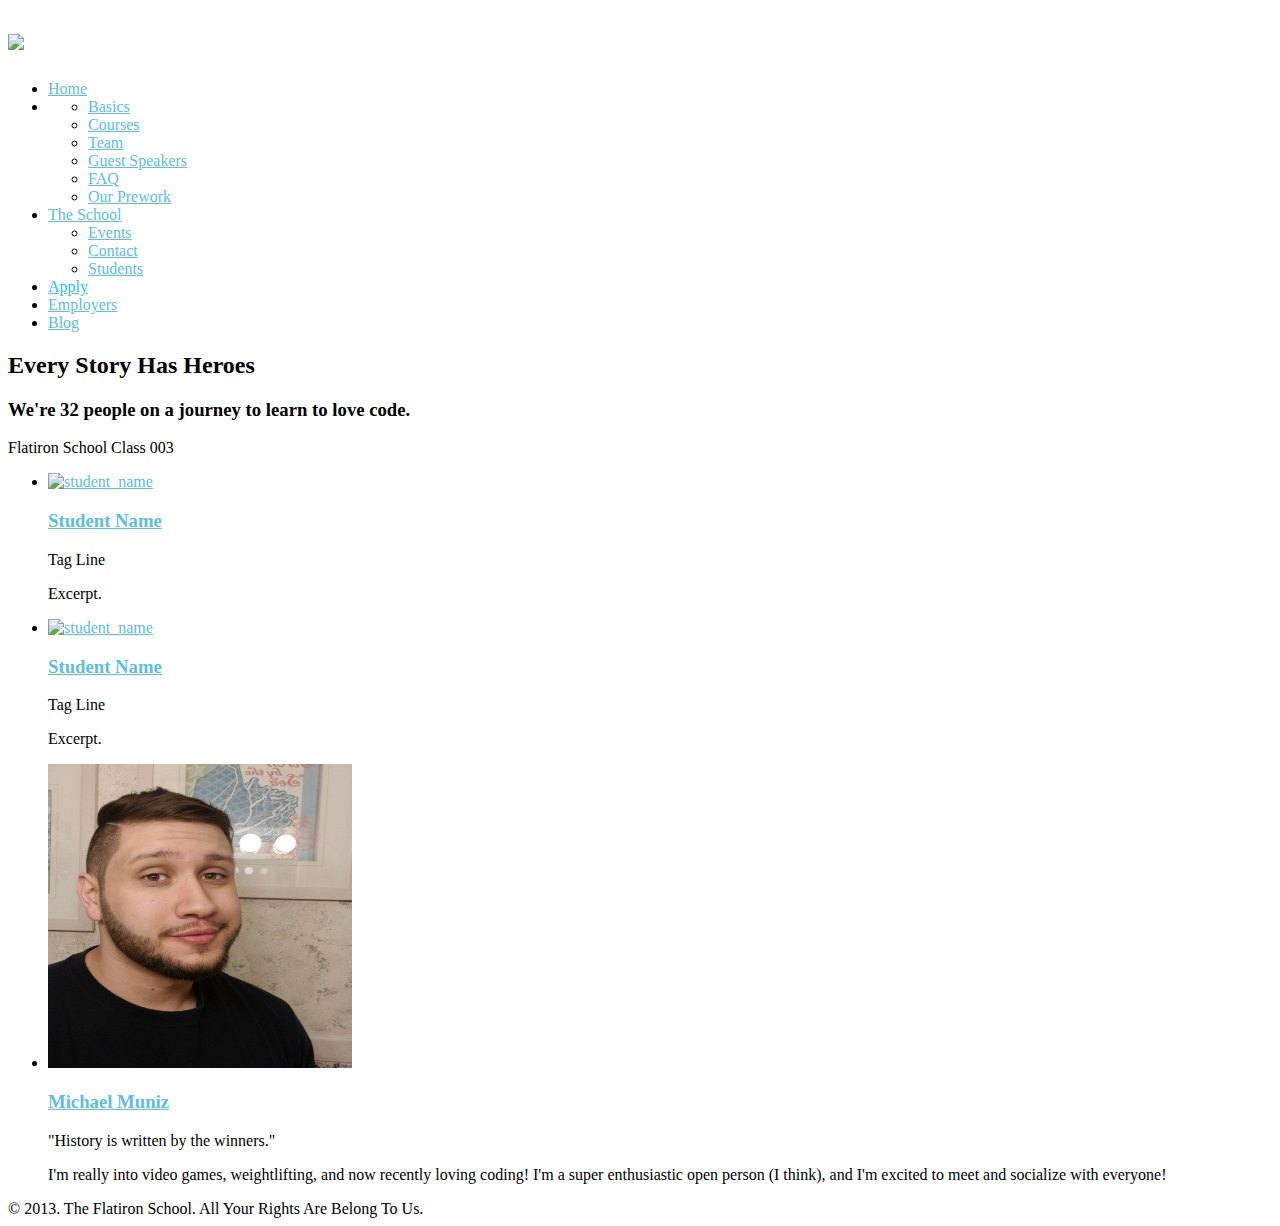
==== index.html @ 3c4d164d "Merge 165c766682ce4108436931cceaefefa27b940a61 into 3c86e79e1567628197c9a10f3d500b9fb7818a06" ====
<!DOCTYPE html>
<html lang="en-US">
<head>
  <meta http-equiv="Content-Type" content="text/html; charset=utf-8" >
  <meta charset="UTF-8" />
  <meta name="viewport" content ="width=device-width, minimum-scale=1.0, initial-scale=1.0">
  <title>The Flatiron School</title>
  <link rel='stylesheet' href="css/style.css" type='text/css' media='all' />
  <!-- <link rel='stylesheet' href="css/style-dark.css" type='text/css' media='all' /> -->
  <link rel='stylesheet' href="css/media-queries.css" type='text/css' media='all' />
  <link rel='stylesheet' href="css/flexslider.css" type='text/css' media='screen' />
  <link rel='stylesheet' href="css/font-awesome.css" type='text/css' media='screen' />
  <link rel='stylesheet' id='google_merriweather-css'  href='http://fonts.googleapis.com/css?family=Merriweather:400,700&ver=3.5' type='text/css' media='all' />
  <link rel="apple-touch-icon" href="img/apple-touch-icon.png" />
  <style type="text/css">a{color:#60BDDB}</style>
</head>

<body class="home page students">
  <!-- Begin Main Wrapper -->
  <div class="main-wrapper">
    <!-- Begin Header -->
    <div class="header-wrapper">
      <div class="header">
        <div class="header-left">
          <h1 class="logo-text">
            <a href="/" title="The Flatiron School">
              <img src="img/the-flatiron-school-logo-sm-black.png" class="logo">
            </a>
          </h1>
        </div>
        <div class="header-right">
          <div class="menu-header-container">
            <ul id="nav" class="nav">
              <li class="menu-item">
                <a href="http://flatironschool.com">Home</a>
              </li>
              <li>
                <ul class="sub-menu">
                  <li><a href="http://flatironschool.com/school#about">Basics</a></li>
                  <li><a href="http://flatironschool.com/courses">Courses</a></li>
                  <li><a href="http://flatironschool.com/team">Team</a></li>
                  <li><a href="http://flatironschool.com/guestspeakers">Guest Speakers</a></li>
                  <li><a href="http://flatironschool.com/faq">FAQ</a></li>
                  <li><a href="http://prework.flatironschool.com">Our Prework</a></li>
                </ul>
              </li>
              <li>
                <a href="#">The School</a>

                <ul class="sub-menu">
                  <li><a href="http://flatironschool.com/events">Events</a></li>
                  <li><a href="http://flatironschool.com/contact">Contact</a></li>
                  <li><a href="http://students.flatironschool.com/">Students</a></li>
                </ul>

              </li>
              <li><a href="http://go.flatironschool.com/apply"><font color="#26c4ff">Apply</font></a>
              </li>
              <li>
                <a href="http://flatironschool.com/employers">Employers</a>
              </li>
              <li>
                <a href="http://blog.flatironschool.com/">Blog</a>
              </li>
            </ul>
          </div>
          <div class="clear"></div>
        </div>
        <div class="clear"></div>
      </div>
    </div>
    <!-- End Header -->

    <!-- Begin Content -->
    <div class="container">

      <!-- Begin Title Content -->
      <div class="page-title">
        <h2>Every Story Has Heroes</h2>
        <h3>We're 32 people on a journey to learn to love code.</h3>
      </div>
      <!-- End Title Content -->

      <!-- Begin Student Index -->
      <div id="random-full-width-content" class="this-div-is-just-a-helpful-container">
        <div class="section section-services student-index">
          <div class="section-title">
            <span>Flatiron School Class 003</span>
          </div>
        </div>


        <div class="section section-blog">
          <div class="home-blog clearfix">
            <ul>

              <!-- Begin Student 1 -->
              <li class="home-blog-post">
                <div class="blog-thumb">
                  <a href="students/student_name.html">
                    <img width="304" height="304" class="prof-image" src="img/students/student_name_index_profile.jpg" class="attachment-blog-thumb wp-post-image" alt="student_name">
                  </a>
                </div>

                <div class="blog-title">
                  <div class="big-comment">
                    <h3>
                      <a href="students/student_name.html">Student Name</a>
                    </h3>
                  </div>
                  <p class="home-blog-post-meta">Tag Line</p>
                </div>
                <div class="clear"></div>

                <div class="excerpt">
                  <p>Excerpt.</p>
                </div>
                <div class="clear"></div>
              </li>
              <!-- End Student 1 -->

              <!-- Begin Student 2 -->
              <li class="home-blog-post">
                <div class="blog-thumb">
                  <a href="students/student_name.html">
                    <img width="304" height="304" class="prof-image" src="img/students/student_name_index_profile.jpg" class="attachment-blog-thumb wp-post-image" alt="student_name">
                  </a>
                </div>

                <div class="blog-title">
                  <div class="big-comment">
                    <h3>
                      <a href="students/student_name.html">Student Name</a>
                    </h3>
                  </div>
                  <p class="home-blog-post-meta">Tag Line</p>
                </div>
                <div class="clear"></div>

                <div class="excerpt">
                  <p>Excerpt.</p>
                </div>
                <div class="clear"></div>
              </li>
              <!-- End Student 2 -->

              <!-- Begin Student 3 -->
              <li class="home-blog-post">
                <div class="blog-thumb">
                  <a href="students/michael_muniz.html">
                    <img width="304" height="304" class="prof-image" src="img/students/michael_muniz_profile.jpg" class="attachment-blog-thumb wp-post-image" alt="student_name">
                  </a>
                </div>

                <div class="blog-title">
                  <div class="big-comment">
                    <h3>
                      <a href="students/michael_muniz.html">Michael Muniz</a>
                    </h3>
                  </div>
                  <p class="home-blog-post-meta">"History is written by the winners."</p>
                </div>
                <div class="clear"></div>

                <div class="excerpt">
                  <p>I'm really into video games, weightlifting, and now recently loving coding! I'm a super enthusiastic open person (I think), and I'm excited to meet and socialize with everyone!</p>
                </div>
                <div class="clear"></div>
              </li>
              <!-- End Student 3 -->

              <!-- Duplicate li code block above to place more students here -->

            </ul>
          </div>
        </div>
      </div>
      <!-- End Student Index -->

    </div>
    <div class="clear"></div>
    <!-- End Content -->
  </div>
  <!-- End Main Wrapper -->



  <!-- Begin Footer -->
  <div class="footer">
    <div class="footer-text">
      <div class="footer-text-right">
        <div class="copyright">&copy; 2013. The Flatiron School.  All Your Rights Are Belong To Us.</div>
      </div>
      <div class="clear"></div>
    </div>
  </div>
  <!-- End Footer -->

  <script type="text/javascript">

    var _gaq = _gaq || [];
    _gaq.push(['_setAccount', 'UA-33578770-1']);
    _gaq.push(['_setDomainName', 'flatironschool.com']);
    _gaq.push(['_trackPageview']);

    (function() {
      var ga = document.createElement('script'); ga.type = 'text/javascript'; ga.async = true;
      ga.src = ('https:' == document.location.protocol ? 'https://ssl' : 'http://www') + '.google-analytics.com/ga.js';
      var s = document.getElementsByTagName('script')[0]; s.parentNode.insertBefore(ga, s);
    })();

  </script>

</body>
</html>
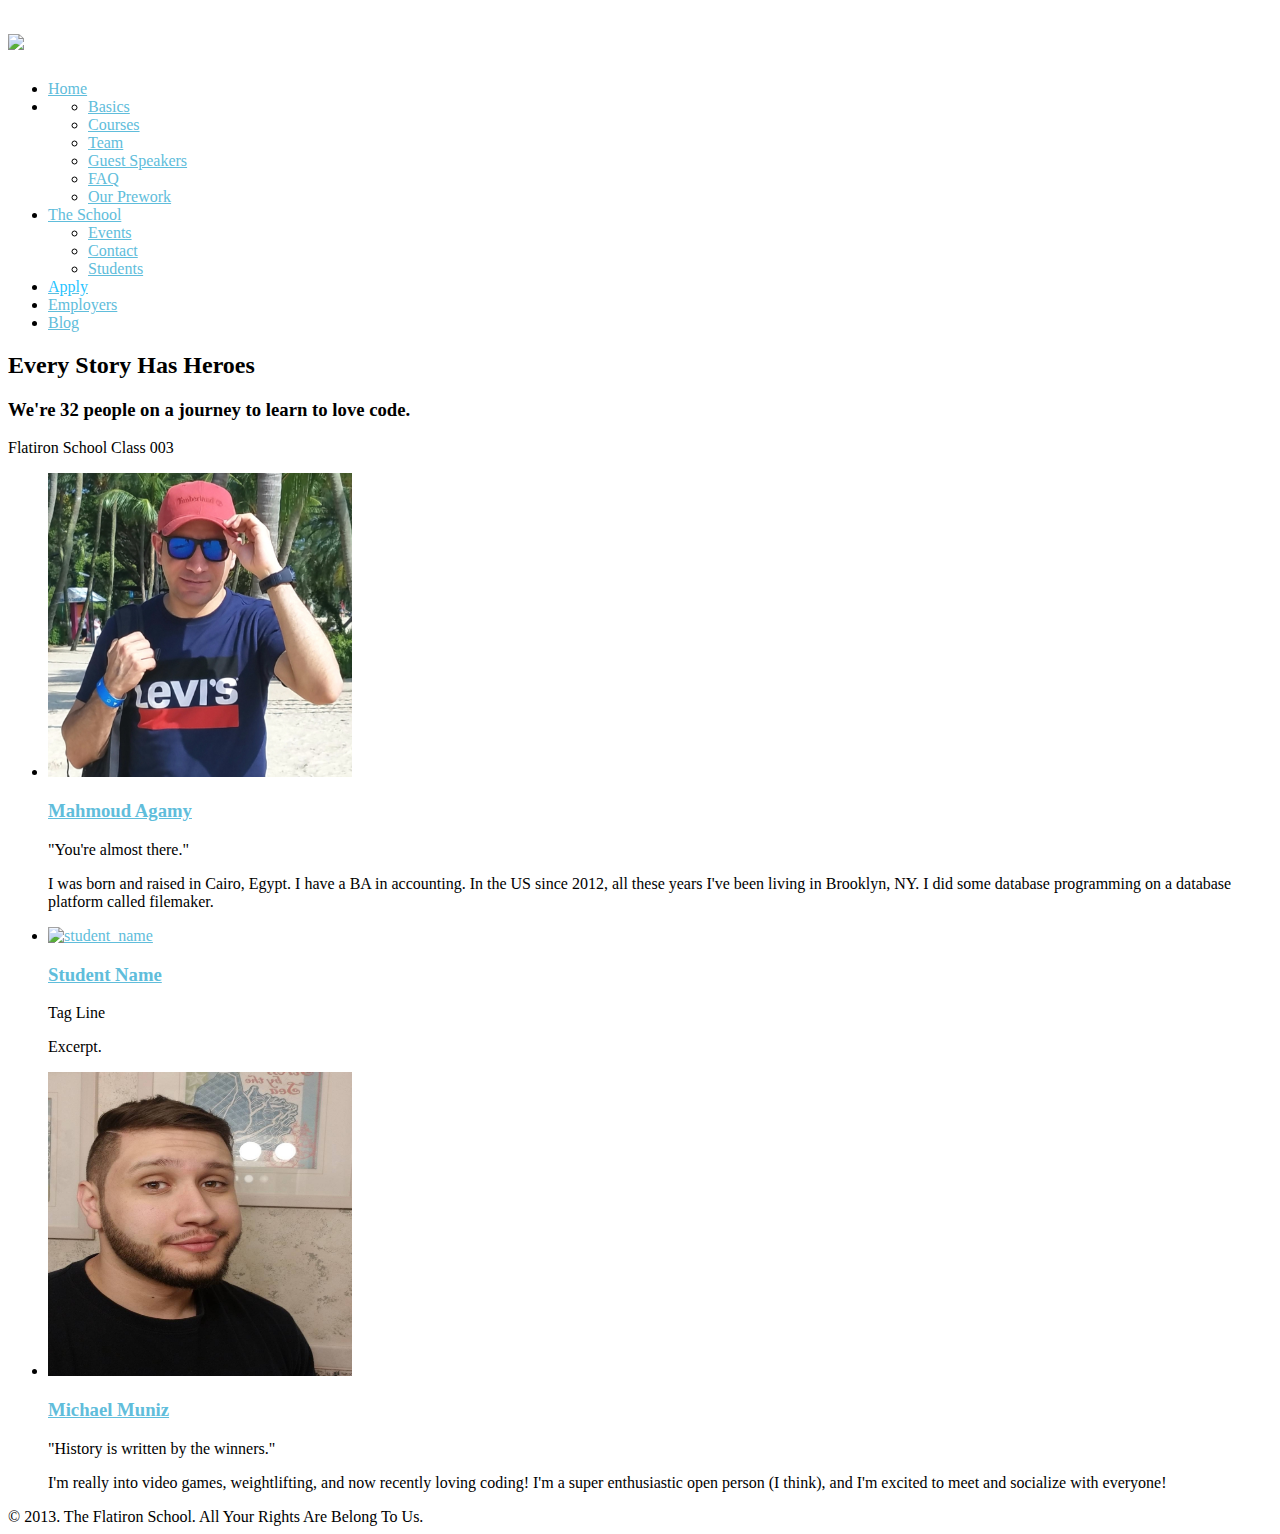
==== commit 3791730b: "Merge branch 'michael-muniz' of github.com:MichaelM3/deploy-on-day-1-nyc-web-111918 into all-3-stude" ====
--- a/index.html
+++ b/index.html
@@ -98,6 +98,32 @@
               <li class="home-blog-post">
                 <div class="blog-thumb">
                   <a href="students/student_name.html">
+                    <img width="304" height="304" class="prof-image" src="img/students/mahmoud.PNG" class="attachment-blog-thumb wp-post-image" alt="student_name">
+                  </a>
+                </div>
+
+                <div class="blog-title">
+                  <div class="big-comment">
+                    <h3>
+                      <a href="students/student_name.html">Mahmoud Agamy</a>
+                    </h3>
+                  </div>
+                  <p class="home-blog-post-meta">"You're almost there."</p>
+                </div>
+                <div class="clear"></div>
+
+                <div class="excerpt">
+                  <p>I was born and raised in Cairo, Egypt. I have a BA in accounting. In the US since 2012, all these years I've been living in Brooklyn, NY.
+I did some database programming on a database platform called filemaker.</p>
+                </div>
+                <div class="clear"></div>
+              </li>
+              <!-- End Student 1 -->
+
+              <!-- Begin Student 2 -->
+              <li class="home-blog-post">
+                <div class="blog-thumb">
+                  <a href="students/student_name.html">
                     <img width="304" height="304" class="prof-image" src="img/students/student_name_index_profile.jpg" class="attachment-blog-thumb wp-post-image" alt="student_name">
                   </a>
                 </div>
@@ -117,31 +143,6 @@
                 </div>
                 <div class="clear"></div>
               </li>
-              <!-- End Student 1 -->
-
-              <!-- Begin Student 2 -->
-              <li class="home-blog-post">
-                <div class="blog-thumb">
-                  <a href="students/student_name.html">
-                    <img width="304" height="304" class="prof-image" src="img/students/student_name_index_profile.jpg" class="attachment-blog-thumb wp-post-image" alt="student_name">
-                  </a>
-                </div>
-
-                <div class="blog-title">
-                  <div class="big-comment">
-                    <h3>
-                      <a href="students/student_name.html">Student Name</a>
-                    </h3>
-                  </div>
-                  <p class="home-blog-post-meta">Tag Line</p>
-                </div>
-                <div class="clear"></div>
-
-                <div class="excerpt">
-                  <p>Excerpt.</p>
-                </div>
-                <div class="clear"></div>
-              </li>
               <!-- End Student 2 -->
 
               <!-- Begin Student 3 -->
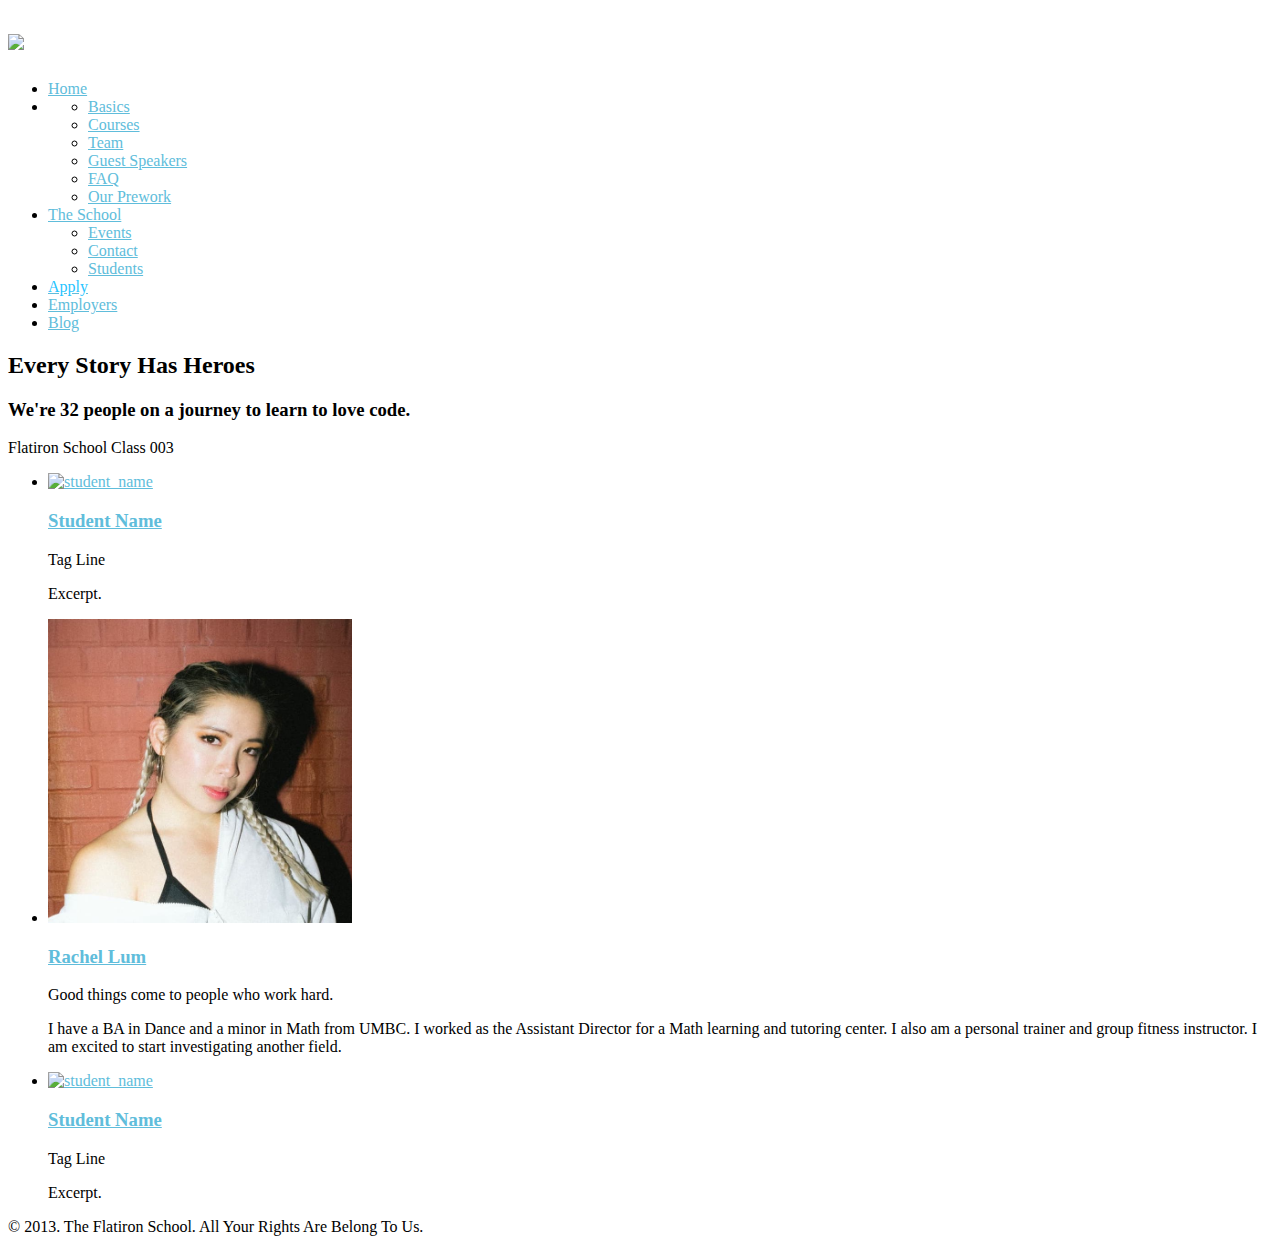
==== commit b648e535: "Merge 9835628497f88b1dd8033957b1de10fa7d708014 into 3c86e79e1567628197c9a10f3d500b9fb7818a06" ====
--- a/index.html
+++ b/index.html
@@ -98,32 +98,6 @@
               <li class="home-blog-post">
                 <div class="blog-thumb">
                   <a href="students/student_name.html">
-                    <img width="304" height="304" class="prof-image" src="img/students/mahmoud.PNG" class="attachment-blog-thumb wp-post-image" alt="student_name">
-                  </a>
-                </div>
-
-                <div class="blog-title">
-                  <div class="big-comment">
-                    <h3>
-                      <a href="students/student_name.html">Mahmoud Agamy</a>
-                    </h3>
-                  </div>
-                  <p class="home-blog-post-meta">"You're almost there."</p>
-                </div>
-                <div class="clear"></div>
-
-                <div class="excerpt">
-                  <p>I was born and raised in Cairo, Egypt. I have a BA in accounting. In the US since 2012, all these years I've been living in Brooklyn, NY.
-I did some database programming on a database platform called filemaker.</p>
-                </div>
-                <div class="clear"></div>
-              </li>
-              <!-- End Student 1 -->
-
-              <!-- Begin Student 2 -->
-              <li class="home-blog-post">
-                <div class="blog-thumb">
-                  <a href="students/student_name.html">
                     <img width="304" height="304" class="prof-image" src="img/students/student_name_index_profile.jpg" class="attachment-blog-thumb wp-post-image" alt="student_name">
                   </a>
                 </div>
@@ -143,28 +117,53 @@
                 </div>
                 <div class="clear"></div>
               </li>
+              <!-- End Student 1 -->
+
+              <!-- Begin Student 2 -->
+              <li class="home-blog-post">
+                <div class="blog-thumb">
+                  <a href="students/rachel_lum.html">
+                    <img width="304" height="304" class="prof-image" src="img/students/rachel_lum_idx.jpg" class="attachment-blog-thumb wp-post-image" alt="student_name">
+                  </a>
+                </div>
+
+                <div class="blog-title">
+                  <div class="big-comment">
+                    <h3>
+                      <a href="students/rachel_lum.html">Rachel Lum</a>
+                    </h3>
+                  </div>
+                  <p class="home-blog-post-meta">Good things come to people who work hard.</p>
+                </div>
+                <div class="clear"></div>
+
+                <div class="excerpt">
+                  <p>I have a BA in Dance and a minor in Math from UMBC. I worked as the Assistant Director for a Math learning and tutoring center. I also am a personal trainer and group fitness instructor. I am excited to start investigating another field.</p>
+                </div>
+                <div class="clear"></div>
+              </li>
               <!-- End Student 2 -->
 
               <!-- Begin Student 3 -->
               <li class="home-blog-post">
                 <div class="blog-thumb">
-                  <a href="students/michael_muniz.html">
-                    <img width="304" height="304" class="prof-image" src="img/students/michael_muniz_profile.jpg" class="attachment-blog-thumb wp-post-image" alt="student_name">
+                  <a href="students/student_name.html">
+                    <img width="304" height="304" class="prof-image" src="img/students/student_name_index_profile.jpg" class="attachment-blog-thumb wp-post-image" alt="student_name">
                   </a>
                 </div>
 
                 <div class="blog-title">
                   <div class="big-comment">
                     <h3>
-                      <a href="students/michael_muniz.html">Michael Muniz</a>
+                      <a href="students/student_name.html">Student Name</a>
                     </h3>
                   </div>
-                  <p class="home-blog-post-meta">"History is written by the winners."</p>
+                  <p class="home-blog-post-meta">Tag Line</p>
                 </div>
                 <div class="clear"></div>
 
                 <div class="excerpt">
-                  <p>I'm really into video games, weightlifting, and now recently loving coding! I'm a super enthusiastic open person (I think), and I'm excited to meet and socialize with everyone!</p>
+                  <p>Excerpt.</p>
                 </div>
                 <div class="clear"></div>
               </li>
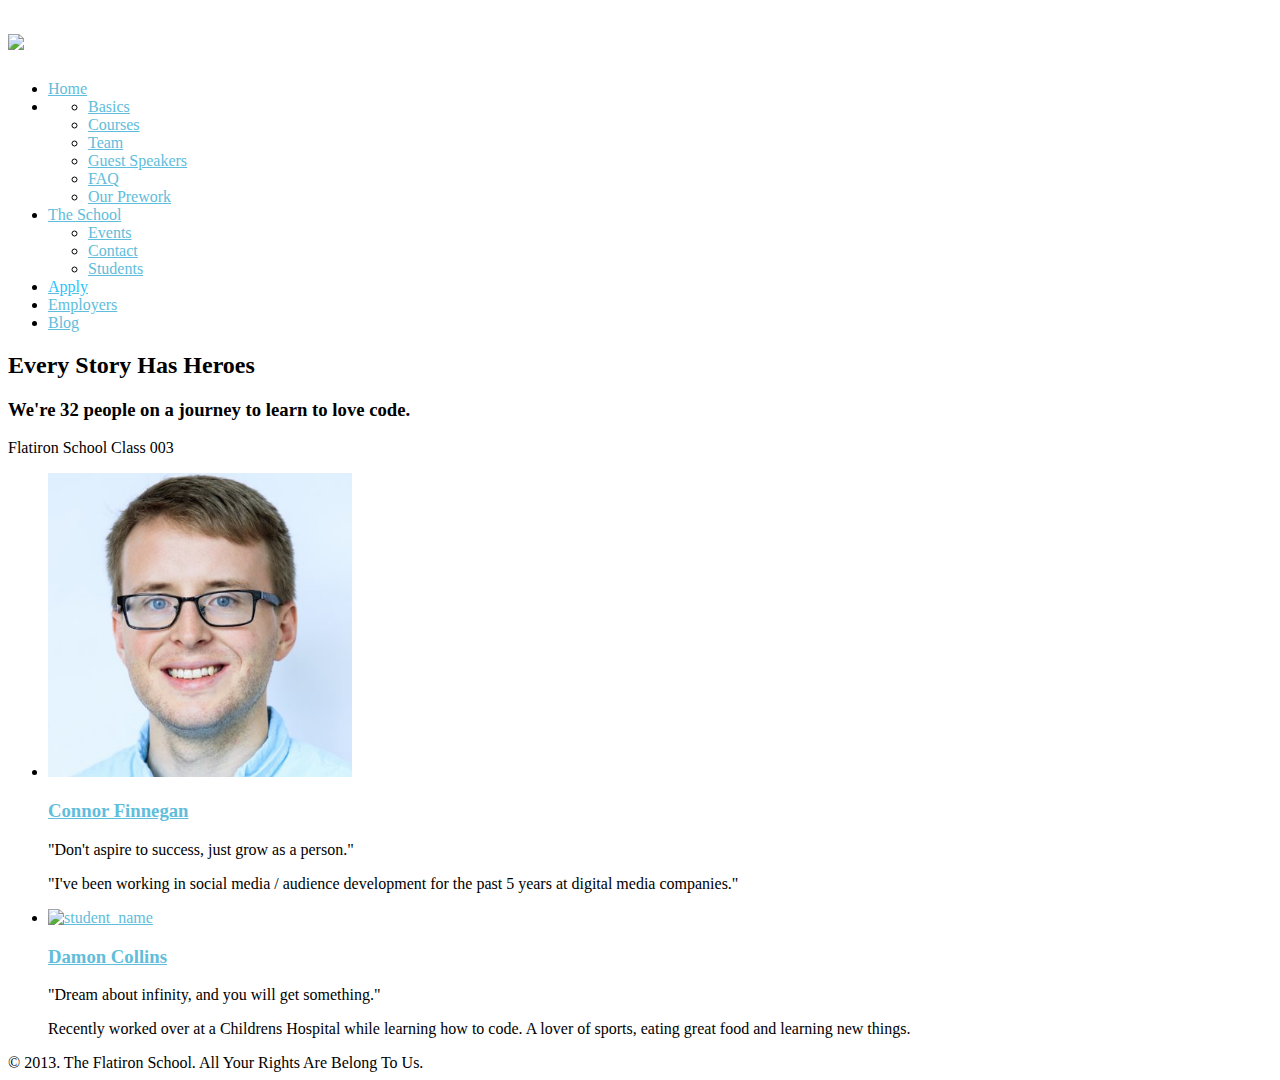
==== commit 87dc0431: "Merge branch 'connor-finnegan' into damon-collins" ====
--- a/index.html
+++ b/index.html
@@ -97,23 +97,23 @@
               <!-- Begin Student 1 -->
               <li class="home-blog-post">
                 <div class="blog-thumb">
-                  <a href="students/student_name.html">
-                    <img width="304" height="304" class="prof-image" src="img/students/student_name_index_profile.jpg" class="attachment-blog-thumb wp-post-image" alt="student_name">
+                  <a href="students/connor_finnegan.html">
+                    <img width="304" height="304" class="prof-image" src="img/students/connor_finnegan.jpg" class="attachment-blog-thumb wp-post-image" alt="connor_finnegan">
                   </a>
                 </div>
 
                 <div class="blog-title">
                   <div class="big-comment">
                     <h3>
-                      <a href="students/student_name.html">Student Name</a>
+                      <a href="students/connor_finnegan.html">Connor Finnegan</a>
                     </h3>
                   </div>
-                  <p class="home-blog-post-meta">Tag Line</p>
+                  <p class="home-blog-post-meta">"Don't aspire to success, just grow as a person."</p>
                 </div>
                 <div class="clear"></div>
 
                 <div class="excerpt">
-                  <p>Excerpt.</p>
+                  <p>"I've been working in social media / audience development for the past 5 years at digital media companies."</p>
                 </div>
                 <div class="clear"></div>
               </li>
@@ -122,52 +122,28 @@
               <!-- Begin Student 2 -->
               <li class="home-blog-post">
                 <div class="blog-thumb">
-                  <a href="students/rachel_lum.html">
-                    <img width="304" height="304" class="prof-image" src="img/students/rachel_lum_idx.jpg" class="attachment-blog-thumb wp-post-image" alt="student_name">
+                  <a href="students/damon_collins.html">
+                    <img width="304" height="304" class="prof-image" src="img/students/damon_collins_profile.jpg" class="attachment-blog-thumb wp-post-image" alt="student_name">
                   </a>
                 </div>
 
                 <div class="blog-title">
                   <div class="big-comment">
                     <h3>
-                      <a href="students/rachel_lum.html">Rachel Lum</a>
+                      <a href="students/damon_collins.html">Damon Collins</a>
                     </h3>
                   </div>
-                  <p class="home-blog-post-meta">Good things come to people who work hard.</p>
+                  <p class="home-blog-post-meta">"Dream about infinity, and you will get something."</p>
                 </div>
                 <div class="clear"></div>
 
                 <div class="excerpt">
-                  <p>I have a BA in Dance and a minor in Math from UMBC. I worked as the Assistant Director for a Math learning and tutoring center. I also am a personal trainer and group fitness instructor. I am excited to start investigating another field.</p>
+                  <p>Recently worked over at a Childrens Hospital while learning how to code. A lover of sports, eating great food and learning new things.</p>
                 </div>
                 <div class="clear"></div>
               </li>
               <!-- End Student 2 -->
 
-              <!-- Begin Student 3 -->
-              <li class="home-blog-post">
-                <div class="blog-thumb">
-                  <a href="students/student_name.html">
-                    <img width="304" height="304" class="prof-image" src="img/students/student_name_index_profile.jpg" class="attachment-blog-thumb wp-post-image" alt="student_name">
-                  </a>
-                </div>
-
-                <div class="blog-title">
-                  <div class="big-comment">
-                    <h3>
-                      <a href="students/student_name.html">Student Name</a>
-                    </h3>
-                  </div>
-                  <p class="home-blog-post-meta">Tag Line</p>
-                </div>
-                <div class="clear"></div>
-
-                <div class="excerpt">
-                  <p>Excerpt.</p>
-                </div>
-                <div class="clear"></div>
-              </li>
-              <!-- End Student 3 -->
 
               <!-- Duplicate li code block above to place more students here -->
 
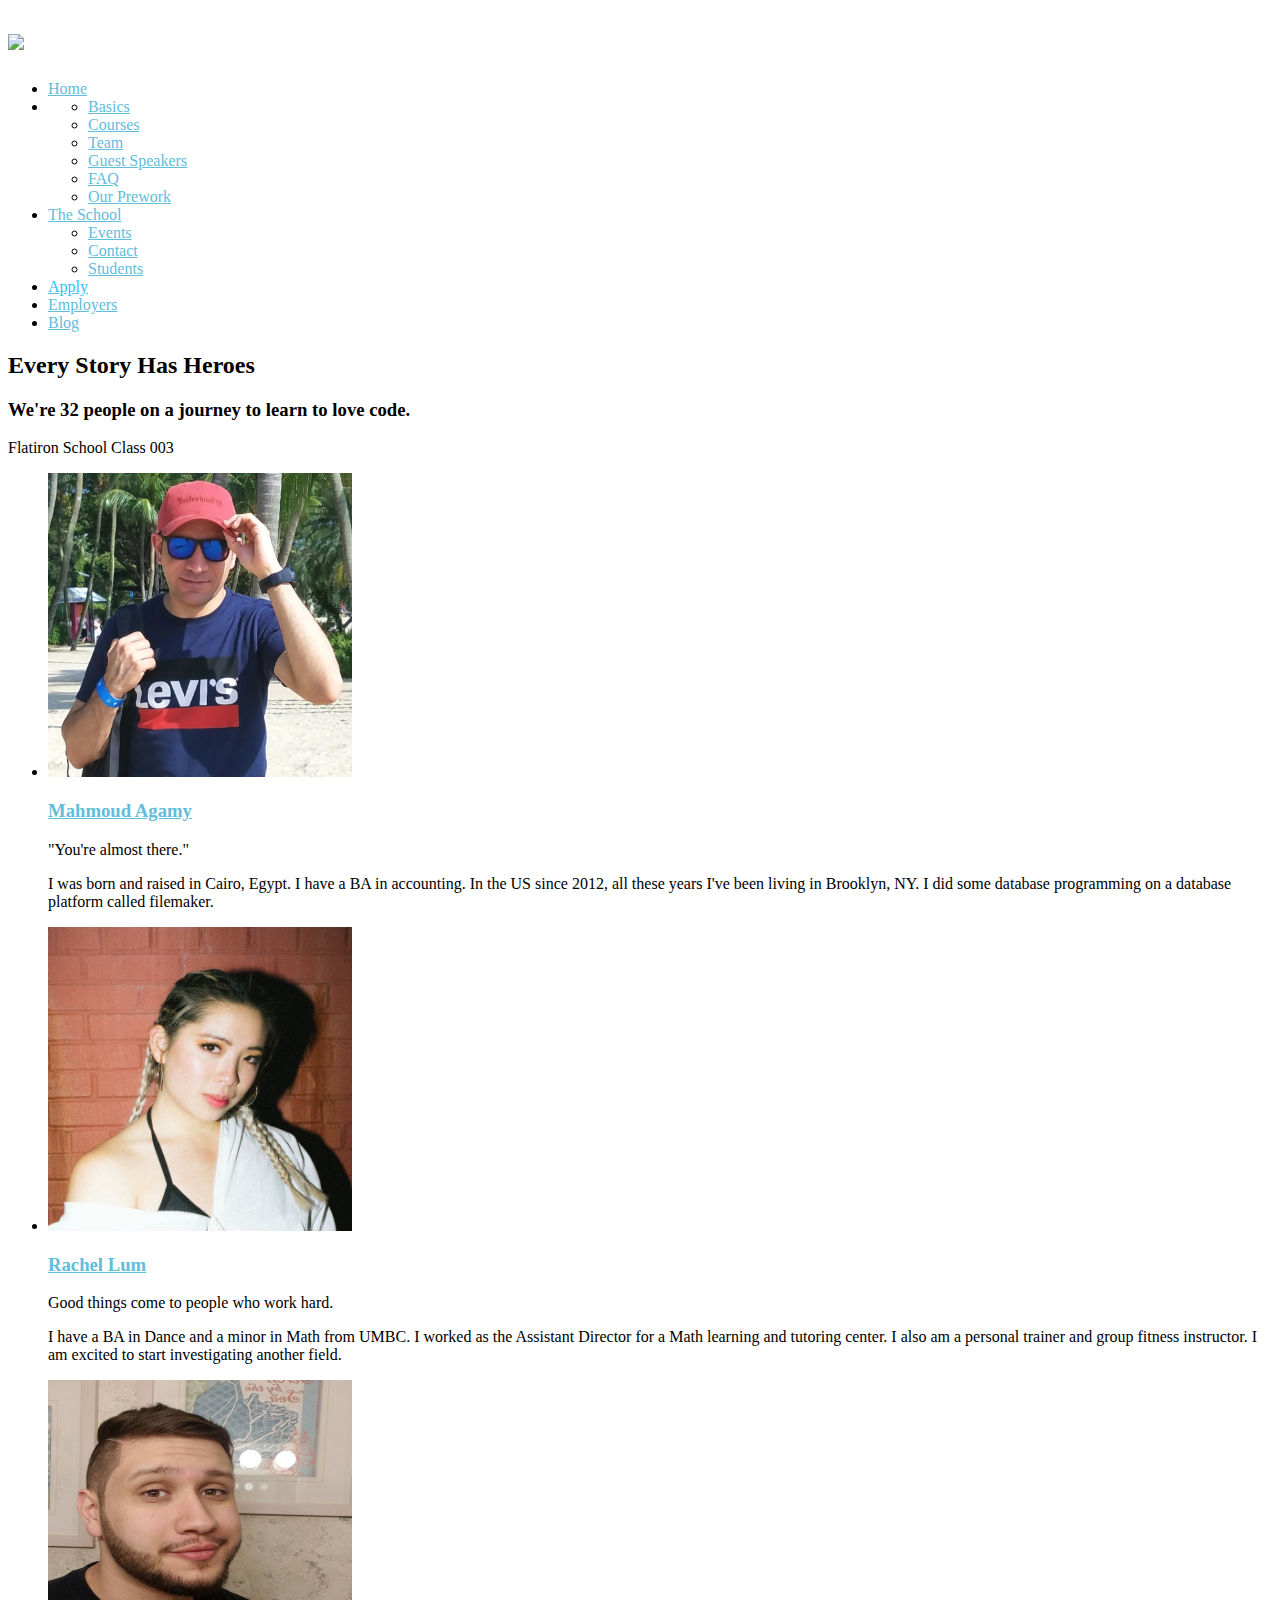
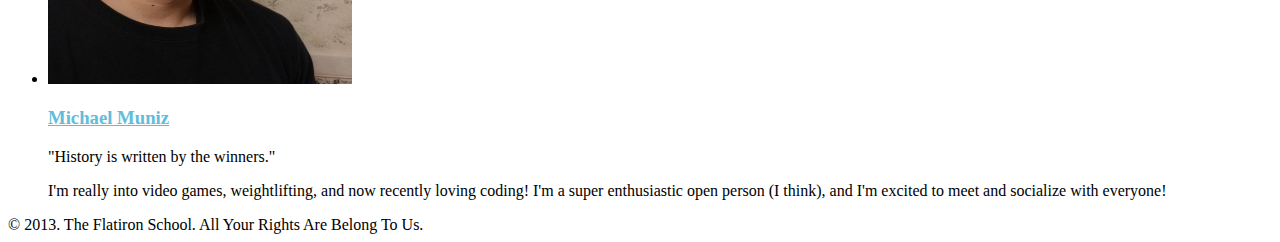
==== commit 594a79cd: "Merge branch 'master' into all-3-students" ====
--- a/index.html
+++ b/index.html
@@ -97,23 +97,24 @@
               <!-- Begin Student 1 -->
               <li class="home-blog-post">
                 <div class="blog-thumb">
-                  <a href="students/connor_finnegan.html">
-                    <img width="304" height="304" class="prof-image" src="img/students/connor_finnegan.jpg" class="attachment-blog-thumb wp-post-image" alt="connor_finnegan">
+                  <a href="students/student_name.html">
+                    <img width="304" height="304" class="prof-image" src="img/students/mahmoud.PNG" class="attachment-blog-thumb wp-post-image" alt="student_name">
                   </a>
                 </div>
 
                 <div class="blog-title">
                   <div class="big-comment">
                     <h3>
-                      <a href="students/connor_finnegan.html">Connor Finnegan</a>
+                      <a href="students/student_name.html">Mahmoud Agamy</a>
                     </h3>
                   </div>
-                  <p class="home-blog-post-meta">"Don't aspire to success, just grow as a person."</p>
+                  <p class="home-blog-post-meta">"You're almost there."</p>
                 </div>
                 <div class="clear"></div>
 
                 <div class="excerpt">
-                  <p>"I've been working in social media / audience development for the past 5 years at digital media companies."</p>
+                  <p>I was born and raised in Cairo, Egypt. I have a BA in accounting. In the US since 2012, all these years I've been living in Brooklyn, NY.
+I did some database programming on a database platform called filemaker.</p>
                 </div>
                 <div class="clear"></div>
               </li>
@@ -122,28 +123,52 @@
               <!-- Begin Student 2 -->
               <li class="home-blog-post">
                 <div class="blog-thumb">
-                  <a href="students/damon_collins.html">
-                    <img width="304" height="304" class="prof-image" src="img/students/damon_collins_profile.jpg" class="attachment-blog-thumb wp-post-image" alt="student_name">
+                  <a href="students/rachel_lum.html">
+                    <img width="304" height="304" class="prof-image" src="img/students/rachel_lum_idx.jpg" class="attachment-blog-thumb wp-post-image" alt="student_name">
                   </a>
                 </div>
 
                 <div class="blog-title">
                   <div class="big-comment">
                     <h3>
-                      <a href="students/damon_collins.html">Damon Collins</a>
+                      <a href="students/rachel_lum.html">Rachel Lum</a>
                     </h3>
                   </div>
-                  <p class="home-blog-post-meta">"Dream about infinity, and you will get something."</p>
+                  <p class="home-blog-post-meta">Good things come to people who work hard.</p>
                 </div>
                 <div class="clear"></div>
 
                 <div class="excerpt">
-                  <p>Recently worked over at a Childrens Hospital while learning how to code. A lover of sports, eating great food and learning new things.</p>
+                  <p>I have a BA in Dance and a minor in Math from UMBC. I worked as the Assistant Director for a Math learning and tutoring center. I also am a personal trainer and group fitness instructor. I am excited to start investigating another field.</p>
                 </div>
                 <div class="clear"></div>
               </li>
               <!-- End Student 2 -->
 
+              <!-- Begin Student 3 -->
+              <li class="home-blog-post">
+                <div class="blog-thumb">
+                  <a href="students/michael_muniz.html">
+                    <img width="304" height="304" class="prof-image" src="img/students/michael_muniz_profile.jpg" class="attachment-blog-thumb wp-post-image" alt="student_name">
+                  </a>
+                </div>
+
+                <div class="blog-title">
+                  <div class="big-comment">
+                    <h3>
+                      <a href="students/michael_muniz.html">Michael Muniz</a>
+                    </h3>
+                  </div>
+                  <p class="home-blog-post-meta">"History is written by the winners."</p>
+                </div>
+                <div class="clear"></div>
+
+                <div class="excerpt">
+                  <p>I'm really into video games, weightlifting, and now recently loving coding! I'm a super enthusiastic open person (I think), and I'm excited to meet and socialize with everyone!</p>
+                </div>
+                <div class="clear"></div>
+              </li>
+              <!-- End Student 3 -->
 
               <!-- Duplicate li code block above to place more students here -->
 
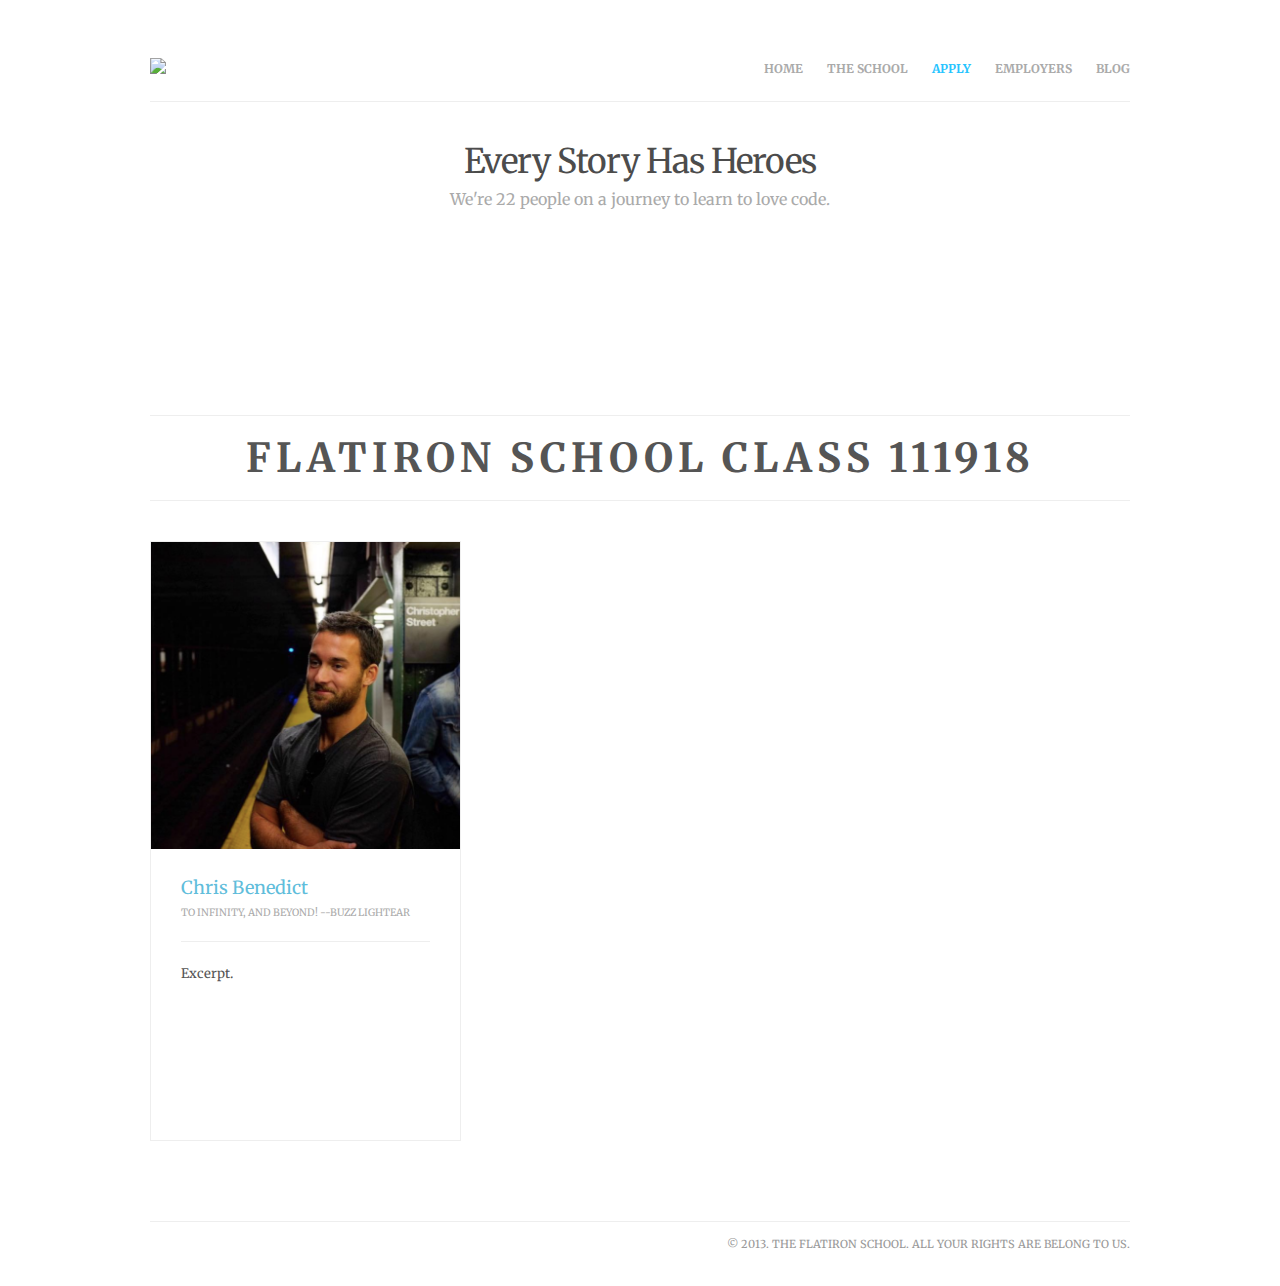
==== commit 009cc983: "Merge ebcc84716b1b0a091c6a6716b4c652ff724a1661 into 3c86e79e1567628197c9a10f3d500b9fb7818a06" ====
--- a/index.html
+++ b/index.html
@@ -50,7 +50,7 @@
                 <ul class="sub-menu">
                   <li><a href="http://flatironschool.com/events">Events</a></li>
                   <li><a href="http://flatironschool.com/contact">Contact</a></li>
-                  <li><a href="http://students.flatironschool.com/">Students</a></li>
+                  <li><a href="/students/chris_benedict.html">Students</a></li>
                 </ul>
 
               </li>
@@ -77,7 +77,7 @@
       <!-- Begin Title Content -->
       <div class="page-title">
         <h2>Every Story Has Heroes</h2>
-        <h3>We're 32 people on a journey to learn to love code.</h3>
+        <h3>We're 22 people on a journey to learn to love code.</h3>
       </div>
       <!-- End Title Content -->
 
@@ -85,7 +85,7 @@
       <div id="random-full-width-content" class="this-div-is-just-a-helpful-container">
         <div class="section section-services student-index">
           <div class="section-title">
-            <span>Flatiron School Class 003</span>
+            <span>Flatiron School Class 111918</span>
           </div>
         </div>
 
@@ -97,81 +97,28 @@
               <!-- Begin Student 1 -->
               <li class="home-blog-post">
                 <div class="blog-thumb">
-                  <a href="students/student_name.html">
-                    <img width="304" height="304" class="prof-image" src="img/students/mahmoud.PNG" class="attachment-blog-thumb wp-post-image" alt="student_name">
+                  <a href="students/chris-benedict.html">
+                    <img width="304" height="304" class="prof-image" src="img/students/chris_benedict.png" class="attachment-blog-thumb wp-post-image" alt="student_name">
                   </a>
                 </div>
 
                 <div class="blog-title">
                   <div class="big-comment">
                     <h3>
-                      <a href="students/student_name.html">Mahmoud Agamy</a>
+                      <a href="students/chris-benedict.html">Chris Benedict</a>
                     </h3>
                   </div>
-                  <p class="home-blog-post-meta">"You're almost there."</p>
+                  <p class="home-blog-post-meta">To infinity, and beyond! --Buzz Lightear</p>
                 </div>
                 <div class="clear"></div>
 
                 <div class="excerpt">
-                  <p>I was born and raised in Cairo, Egypt. I have a BA in accounting. In the US since 2012, all these years I've been living in Brooklyn, NY.
-I did some database programming on a database platform called filemaker.</p>
+                  <p>Excerpt.</p>
                 </div>
                 <div class="clear"></div>
               </li>
               <!-- End Student 1 -->
-
-              <!-- Begin Student 2 -->
-              <li class="home-blog-post">
-                <div class="blog-thumb">
-                  <a href="students/rachel_lum.html">
-                    <img width="304" height="304" class="prof-image" src="img/students/rachel_lum_idx.jpg" class="attachment-blog-thumb wp-post-image" alt="student_name">
-                  </a>
-                </div>
-
-                <div class="blog-title">
-                  <div class="big-comment">
-                    <h3>
-                      <a href="students/rachel_lum.html">Rachel Lum</a>
-                    </h3>
-                  </div>
-                  <p class="home-blog-post-meta">Good things come to people who work hard.</p>
-                </div>
-                <div class="clear"></div>
-
-                <div class="excerpt">
-                  <p>I have a BA in Dance and a minor in Math from UMBC. I worked as the Assistant Director for a Math learning and tutoring center. I also am a personal trainer and group fitness instructor. I am excited to start investigating another field.</p>
-                </div>
-                <div class="clear"></div>
-              </li>
-              <!-- End Student 2 -->
-
-              <!-- Begin Student 3 -->
-              <li class="home-blog-post">
-                <div class="blog-thumb">
-                  <a href="students/michael_muniz.html">
-                    <img width="304" height="304" class="prof-image" src="img/students/michael_muniz_profile.jpg" class="attachment-blog-thumb wp-post-image" alt="student_name">
-                  </a>
-                </div>
-
-                <div class="blog-title">
-                  <div class="big-comment">
-                    <h3>
-                      <a href="students/michael_muniz.html">Michael Muniz</a>
-                    </h3>
-                  </div>
-                  <p class="home-blog-post-meta">"History is written by the winners."</p>
-                </div>
-                <div class="clear"></div>
-
-                <div class="excerpt">
-                  <p>I'm really into video games, weightlifting, and now recently loving coding! I'm a super enthusiastic open person (I think), and I'm excited to meet and socialize with everyone!</p>
-                </div>
-                <div class="clear"></div>
-              </li>
-              <!-- End Student 3 -->
-
               <!-- Duplicate li code block above to place more students here -->
-
             </ul>
           </div>
         </div>
@@ -183,8 +130,6 @@
     <!-- End Content -->
   </div>
   <!-- End Main Wrapper -->
-
-
 
   <!-- Begin Footer -->
   <div class="footer">
--- a/css/style.css
+++ b/css/style.css
@@ -0,0 +1,3097 @@
+body, div, dl, dt, dd, ul, ol, li, h1, h2, h3, h4, h5, h6, pre, form, fieldset, input, textarea, p, blockquote, th, td {
+    margin: 0;
+    padding: 0;
+}
+
+table {
+    border-collapse: collapse;
+    border-spacing: 0;
+}
+
+fieldset, img { border: 0 }
+
+ol, ul { list-style: none }
+
+caption, th { text-align: left }
+
+h1, h2, h3, h4, h5, h6 {
+    font-size: 100%;
+    font-family: 'Merriweather', Georgia, serif;
+    font-weight: normal;
+    color: #4c4c4c;
+}
+
+html { height: 100% }
+
+body {
+    font: 14px/24px "Merriweather", Georgia, serif;
+    margin: 0 auto;
+    padding: 0;
+    background: #fff;
+    overflow-x: hidden;
+    height: 100%;
+    color: #555;
+}
+
+* {
+    -webkit-box-sizing: border-box;
+    -moz-box-sizing: border-box;
+    box-sizing: border-box;
+}
+
+a { text-decoration: none }
+
+a:hover { color: #555 }
+
+hr {
+    margin: 20px 0 30px;
+    border: 0;
+    border-bottom: 1px dotted #ddd;
+    height: 1px;
+}
+
+h1 {
+    font-size: 30px;
+    line-height: 36px;
+    margin-bottom: 15px;
+}
+
+h2 {
+    font-size: 24px;
+    line-height: 36px;
+    margin-bottom: 15px;
+}
+
+h3, h4, h5, h6 {
+    line-height: 28px;
+    margin-bottom: 12px;
+}
+
+h3 { font-size: 18px }
+
+h4 { font-size: 16px }
+
+h5 { font-size: 14px }
+
+h6 {
+    font-size: 13px;
+    color: #bfbfbf;
+    text-transform: uppercase;
+}
+
+p { margin-bottom: 15px }
+
+.clear {
+    clear: both;
+    font-size: 0px;
+    line-height: 0px;
+    display: block;
+}
+
+.clearfix:after {
+    content: "";
+    display: block;
+    clear: both;
+    visibility: hidden;
+    font-size: 0;
+    height: 0;
+}
+
+.clearfix {
+    *display: inline-block;
+    height: 1%;
+}
+
+.last { margin-right: 0 !important }
+
+blockquote p {
+    position: relative;
+    font-family: 'Merriweather', Georgia, serif;
+    color: #aaa;
+    font-size: 16px;
+    font-weight: 400;
+    line-height: 28px;
+    padding: 15px 0 15px 30px;
+    margin: 25px 0;
+}
+
+blockquote p:before {
+    position: absolute;
+    left: 0;
+    top: 14px;
+    content: "\f0e5";
+    font-family: "FontAwesome";
+    display: block;
+    color: #bbb;
+}
+
+::selection {
+    background: #fff666;
+    color: #222;
+}
+
+::-moz-selection {
+    background: #fff666;
+    color: #222;
+}
+
+img {
+    max-width: 100%;
+    height: auto;
+}
+
+/* ===[ Layout Styles ]===================================================== */
+
+.main-wrapper {
+    width: 100%;
+    margin: 0 auto;
+}
+
+
+.header-wrapper {
+    width: 100%;
+    margin: 0 0 0 0;
+    position: fixed;
+    z-index: 99999;
+    background: #fff;
+}
+
+.header-hidden-wrap {
+    z-index: 999;
+    position: relative;
+}
+
+.header-hidden {
+    margin: 0 auto;
+    max-width: 980px;
+    padding: 10px 10px 0px 10px;
+    position: relative;
+    display: none;
+    background: #f3f3f3;
+}
+
+.header-hidden-toggle-wrap {
+    max-width: 980px;
+    position: relative;
+    margin: 0 auto;
+}
+
+.show-hidden {
+    margin-top: 0;
+    -webkit-transition: .1s ease-in;
+    -moz-transition: .1s ease-in;
+    -o-transition: .1s ease-in;
+    transition: .1s ease-in;
+}
+
+.hidden-toggle {
+    position: absolute;
+    right: 0px;
+    bottom: -35px;
+    display: block;
+    width: 21px;
+    height: 21px;
+    text-align: right;
+    color: #ccc;
+    -webkit-transition: .2s ease-in;
+    -moz-transition: .2s ease-in;
+    -o-transition: .2s ease-in;
+    transition: .2s ease-in;
+}
+
+.show-hidden .hidden-toggle {
+
+}
+
+.header-hidden-left {
+    width: 60%;
+    float: left;
+    font-size: 12px;
+    line-height: 20px;
+    color: #999;
+    padding-top: 3px;
+}
+
+.header-hidden-right {
+    float: right;
+    width: 40%;
+}
+
+.lights {
+    float: right;
+    color: #aaa;
+}
+
+.icons {
+    float: right;
+}
+
+.icons a {
+    margin-bottom: 0 !important;
+}
+
+.header {
+    max-width: 980px;
+    margin: 0 auto;
+    padding-top: 40px;
+    border-bottom: solid 1px #eee;
+}
+
+.header-left {
+    width: 25%;
+    float: left;
+}
+
+.header-left img { padding: 0 0 0 0 }
+
+.header-left h1 {
+    margin: 5px 0 0 0;
+}
+
+.header-left h1 a {
+    color: #555;
+    text-decoration: none;
+    font-size: 34px;
+    font-weight: 600;
+    line-height: 28px;
+    letter-spacing: -2px;
+    -webkit-transition: .04s ease-in;
+    -moz-transition: .04s ease-in;
+    transition: .04s ease-in;
+}
+
+.header-left h1 a:hover {
+    color: #999;
+    -webkit-transition: .04s ease-in;
+    -moz-transition: .04s ease-in;
+    transition: .04s ease-in;
+}
+
+.logo {
+    margin-top: -30px !important;
+}
+
+.header-right {
+    width: 75%;
+    float: right;
+}
+
+/* ===[ Header Navigation Styles ]===================================================== */
+
+.select-menu, .select { display: none }
+
+.menu-main-container { position: relative }
+
+#nav { float: right }
+
+#nav, #nav ul {
+    margin: 13px 0 0 0;
+    padding: 0;
+    list-style-type: none;
+    list-style-position: outside;
+    position: relative;
+    line-height: 1.5em;
+    z-index: 1000;
+}
+
+#nav a {
+    display: block;
+    padding: 5px;
+    color: #aaa;
+    text-decoration: none;
+    text-align: left;
+    outline: none;
+    font-weight: normal;
+    font-family: 'Merriweather', Georgia, serif;
+}
+
+#nav > .current-menu-item > a, #nav > li a:hover { color: #4C4C4C }
+
+.plus { color: #aaa }
+
+#nav ul {
+    position: absolute;
+    display: none;
+}
+
+#nav li {
+    float: left;
+    position: relative;
+    list-style-type: none;
+    padding-bottom: 17px;
+}
+
+#nav li a {
+    font-size: 12px;
+    font-weight: bold;
+    text-transform: uppercase;
+    padding: 8px 15px;
+}
+
+#nav > li > a { padding: 5px 12px }
+
+#nav > li:last-child a {
+    margin-right: 0px;
+    padding-right: 0px;
+    border-right: none;
+}
+
+#nav > li:first-child a {
+
+}
+
+#nav li ul a {
+    width: 150px;
+    height: auto;
+    float: left;
+    font-size: 12px;
+    color: #999;
+}
+
+#nav .sub-menu {
+    box-shadow: rgba(0,0,0, 0.07) 0px 1px 2px;
+    -moz-box-shadow: rgba(0,0,0, 0.07) 0px 1px 2px;
+    -webkit-box-shadow: rgba(0,0,0, 0.07) 0px 1px 2px;
+}
+
+#nav .sub-menu li {
+    background: #fff;
+    border-left: solid 1px #eee;
+    border-right: solid 1px #eee;
+}
+
+#nav .sub-menu li:first-child { border-top: solid 1px #eee }
+
+#nav > li > ul { margin-top: 17px }
+
+#nav li ul li {
+    border-bottom: solid 1px #eee;
+    padding-bottom: 0px;
+}
+
+#nav li ul li:last-child { border-bottom: none }
+
+#nav li ul li a {
+    margin-right: 0px;
+    font-size: 10px;
+}
+
+#nav li ul li a:hover {
+    background: #f9f9f9;
+    color: #555;
+}
+
+#nav ul ul { top: auto }
+
+#nav ul ul li:first-child { border-top: solid 1px #eee }
+
+#nav li ul ul {
+    left: 150px;
+    margin: -1px 0 0 0;
+    padding-right: 5px;
+}
+
+#nav li ul ul li { border-top: none }
+
+#nav li:hover ul ul, #nav li:hover ul ul ul, #nav li:hover ul ul ul ul { display: none }
+
+#nav li:hover ul, #nav li li:hover ul, #nav li li li:hover ul, #nav li li li li:hover ul { display: block }
+
+/* ===[ Title Styles ]===================================================== */
+
+.home .page-title {
+    text-align: center;
+    border-bottom: none;
+}
+
+.error404 .page-title {
+    text-align: center;
+}
+
+.page-title {
+    border-bottom: solid 1px #eee;
+    padding: 30px 0;
+    margin-bottom: 40px;
+    position: relative;
+}
+
+.page-title-portfolio {
+    border-bottom: none;
+    margin-bottom: 0;
+    display: inline-block;
+    width: 100%;
+    position: relative;
+}
+
+.portfolio-titles {
+    float: left;
+    width: 75%;
+    display: inline-block;
+}
+
+.project-nav {
+    font-size: 11px;
+    text-transform: uppercase;
+    text-align: right;
+    position: absolute;
+    right: 0;
+    bottom: 30px;
+    width: 25%;
+    margin-top: 15px;
+}
+
+.project-nav a {
+    color: #aaa !important;
+    margin-left: 10px;
+}
+
+.project-nav a:hover { color: #555 !important }
+
+.next-project span {
+    padding-left: 10px;
+    border-left: solid 1px #eee;
+}
+
+.project-nav i {
+    padding: 0 2px;
+}
+
+.page-title a { color: #4c4c4c }
+
+.page-title h2 {
+    margin-bottom: 0px;
+    font-size: 34px;
+    letter-spacing: -1px;
+    line-height: 42px;
+}
+
+.page-title h3 {
+    color: #aaa;
+    font-size: 16px;
+    line-height: 24px;
+    margin: 5px 0 0 0;
+}
+
+.page-title h3 a { color: #aaa }
+
+.post-nav {
+    position: absolute;
+    bottom: 50px;
+    right: 0;
+    font-size: 11px;
+    text-transform: uppercase;
+}
+
+.post-nav a {
+    color: #aaa;
+    margin-left: 20px;
+    float: right;
+}
+
+.post-nav a:hover { color: #555 }
+
+/* ===[ Blog Styles ]===================================================== */
+
+.blog-post {
+    margin-bottom: 50px;
+    padding-bottom: 30px;
+    border-bottom: solid 1px #eee;
+}
+
+.blog-post:last-child {
+    margin-bottom: 0;
+    padding-bottom: 0;
+    border-bottom: none;
+}
+
+.blog-content { padding: 0 0 0 0 }
+
+.readmore {
+    text-align: center;
+    font-size: 10px;
+    letter-spacing: 2px;
+    text-transform: uppercase;
+    padding-top: 5px;
+    margin-top: 10px;
+}
+
+.more-link {
+    margin-top: 10px;
+    clear: both;
+    padding: 5px 5px 5px 0px;
+}
+
+.blog-meta {
+    float: left;
+    width: 15%;
+    margin: 5px 5% 20px 0;
+    text-align: right;
+    display: inline-block;
+}
+
+.blog-meta-date {
+    padding-bottom: 10px !important;
+    margin-bottom: 10px !important;
+    border-bottom: solid 1px #eee;
+    float: left;
+}
+
+.share-title { color: #555 !important }
+
+.single-attachment .share-title {
+    display: none;
+}
+
+.blog-meta ul {
+    margin-bottom: 15px !important;
+    padding-bottom: 15px !important;
+    border-bottom: solid 1px #eee;
+    display: inline-block;
+}
+
+.blog-meta ul:last-child {
+    border-bottom: none;
+    margin-bottom: 0 !important;
+    padding-bottom: 0 !important;
+}
+
+.blog-meta li {
+    list-style-type: none !important;
+    background: none !important;
+    padding: 0 0 0 0 !important;
+    margin: 0 0 6px 0 !important;
+    color: #999;
+    width: 100%;
+    line-height: 18px;
+    float: left;
+    font-size: 11px;
+}
+
+.blog-meta ul li:last-child {
+    border-bottom: none;
+    margin-bottom: 0 !important;
+    padding-bottom: 0 !important;
+}
+
+.blog-meta li a, .blog-meta li { color: #999 }
+
+.blog-meta li a:hover { color: #4c4c4c }
+
+.content .blog-text {
+    float: right;
+    width: 80%;
+}
+
+.title-meta h2 {
+    margin: 0 0 0 0;
+    padding-bottom: 10px;
+    line-height: 38px;
+    font-size: 28px;
+    letter-spacing: -1px;
+}
+
+.title-meta h2 a {
+    color: #555;
+    -webkit-transition: .07s ease-in;
+    -moz-transition: .07s ease-in;
+    transition: .07s ease-in;
+}
+
+.title-meta h2 a:hover {
+    color: #999;
+    -webkit-transition: .07s ease-in;
+    -moz-transition: .07s ease-in;
+    transition: .07s ease-in;
+}
+
+.blog-image {
+    width: 100%;
+    margin-bottom: 35px;
+    float: left;
+}
+
+.blog-image img {
+    -webkit-transition: .1s ease-in;
+    -moz-transition: .1s ease-in;
+    -o-transition: .1s ease-in;
+    transition: .1s ease-in;
+}
+
+.blog-image img:hover {
+    -webkit-transition: .1s ease-in;
+    -moz-transition: .1s ease-in;
+    -o-transition: .1s ease-in;
+    transition: .1s ease-in;
+    opacity: .9;
+}
+
+.blog-read-more {
+    font-size: 11px;
+    letter-spacing: 2px;
+    text-transform: uppercase;
+    padding-top: 15px;
+}
+
+/* ===[ Tagcloud Styles ]===================================================== */
+
+.tags {
+    width: 620px;
+    padding: 15px 0 15px 0;
+    clear: both;
+    margin-right: 35px;
+    background: #f9f9f9;
+}
+
+.tags-list {
+    width: 505px;
+    float: left;
+}
+
+.tags-list ul {
+    float: left;
+    padding: 0 0 0 5px;
+    width: 100%;
+    margin-bottom: 0;
+}
+
+.tags-list ul li {
+    display: block;
+    padding: 0 19px 0 0;
+    float: left;
+}
+
+.tags-list ul li p {
+    font-size: 11px;
+    font-weight: bold;
+    color: #5a5a5a;
+    float: none;
+    padding: 0;
+}
+
+.tags-list ul li span {
+    font-size: 11px;
+    font-weight: bold;
+    color: #a2a2a2;
+    display: inline;
+    padding: 0 0 0 4px;
+}
+
+.tags_rgt {
+    float: right;
+    width: 81px;
+    margin-right: 15px;
+}
+
+.search .post-share, .archive .post-share { display: none }
+
+.blog-navigation {
+    padding-bottom: 25px;
+}
+
+.blog-navigation a {
+    text-decoration: none;
+    padding: 10px 0;
+    color: #555;
+    font-weight: normal;
+    font-size: 12px;
+    text-transform: uppercase;
+    letter-spacing: 2px;
+}
+
+.blog-navigation a:hover { color: #999 }
+
+.blog-navigation .alignright a:after  {
+    font-family: 'FontAwesome';
+    -webkit-font-smoothing: antialiased;
+    content: "\f0da";
+    margin-left: 5px;
+}
+
+.blog-navigation .alignleft a:before {
+    font-family: 'FontAwesome';
+    -webkit-font-smoothing: antialiased;
+    content: "\f0d9";
+    margin-right: 5px;
+}
+
+.navigation a {
+    text-decoration: none;
+    padding: 10px 0;
+    color: #555;
+    font-weight: normal;
+    font-size: 12px;
+    text-transform: uppercase;
+    letter-spacing: 2px;
+}
+
+.navigation a:hover { color: #999 }
+
+.featured-image {
+    margin: 0 0 20px 0;
+    float: left;
+    width: 100%;
+}
+
+.fullsize-image {
+    margin: 0 0 30px 0;
+    float: left;
+    width: 100%;
+}
+
+.okvideo { margin-bottom: 30px }
+
+.intro {
+    color: #979797;
+    font-size: 16px;
+    line-height: 28px;
+    margin-bottom: 15px;
+    border-top: solid 1px #EEE;
+    border-bottom: solid 1px #EEE;
+    padding: 10px 0;
+}
+
+/* ===[ Search Form Styles ]===================================================== */
+
+.search-404 {
+    text-align: center;
+    width: 65%;
+    margin: 0 auto;
+}
+
+.search-404 .searchform {
+    margin-top: 25px;
+}
+
+.searchform {
+    position: relative;
+    width: 100%;
+}
+
+#searchsubmit {
+    position: absolute;
+    right: 0;
+    top: 0;
+    background: #e8e8e8;
+    border: none;
+    padding: 8px 10px;
+    height: 34px;
+    font-size: 9px;
+    font-weight: bold;
+    line-height: 20px;
+    text-transform: uppercase;
+    font-family: "Merriweather", Georgia, serif;
+    color: #777;
+    -webkit-transition: .07s ease-in;
+    -moz-transition: .07s ease-in;
+    transition: .07s ease-in;
+    -webkit-appearance:none;
+}
+
+#searchsubmit:hover {
+    background: #fff666;
+    color: #222;
+    -webkit-transition: .07s ease-in;
+    -moz-transition: .07s ease-in;
+    transition: .07s ease-in;
+}
+
+#searchform {
+    float: left;
+    width: 100%;
+}
+
+#s {
+    background: #f7f7f7;
+    float: left;
+    padding: 10px 65px 10px 8px;
+    border: 0;
+    font-size: 12px;
+    color: #999;
+    outline: none;
+    width: 190px;
+    margin: 0 0 0 0;
+    font-family: Georgia, serif;
+    -webkit-transition: .2s ease-in;
+    -moz-transition: .2s ease-in;
+    -o-transition: .2s ease-in;
+    transition: .2s ease-in;
+    font-style: italic;
+    width: 100%;
+    -webkit-appearance:caret;
+}
+
+#s:focus, #s:hover {
+    -webkit-transition: .2s ease-in;
+    -moz-transition: .2s ease-in;
+    -o-transition: .2s ease-in;
+    transition: .2s ease-in;
+}
+
+#searchsubmit {
+}
+
+.content #searchsubmit { float: left }
+
+#searchsubmit:hover { cursor: pointer }
+
+#searchform .screen-reader-text { display: none }
+
+/* ===[ Sidebar Styles ]===================================================== */
+
+#sidebar-close { display: none }
+
+#sidebar {
+    width: 25%;
+    float: right;
+    font-size: 12px;
+    line-height: 22px;
+}
+
+#sidebar p {
+    font-size: 12px;
+}
+
+#sidebar a {
+    text-decoration: none;
+    -webkit-transition: .07s ease-in;
+    -moz-transition: .07s ease-in;
+    transition: .07s ease-in;
+}
+
+#sidebar a:hover {
+    -webkit-transition: .07s ease-in;
+    -moz-transition: .07s ease-in;
+    transition: .07s ease-in;
+}
+
+.widget {
+    margin-bottom: 40px;
+    clear: both;
+    float: left;
+    width: 100%;
+}
+
+.widget h2, .portfolio-sidebar h2 {
+    font-size: 10px;
+    font-weight: bold;
+    text-transform: uppercase;
+    letter-spacing: 1px;
+    display: block;
+    line-height: 26px;
+    margin: 0 0 10px 0;
+    font-family: 'Merriweather', Georgia, serif;
+    text-align: center;
+    background: #f7f7f7;
+    color: #999;
+}
+
+#sidebar .widget ul {
+    margin: 0;
+    padding: 0;
+}
+
+#sidebar .widget li {
+    margin: 0 0 5px 15px;
+    list-style-type: square;
+}
+
+#sidebar .slides li {
+    list-style-type: none;
+    margin: 0;
+}
+
+.widget ul { padding: 0 0 0 15px }
+
+.widget ul li {
+    padding: 0;
+    list-style-type: none;
+}
+
+.widget ul li ul { padding: 0 0 0 0 }
+
+.tagcloud {
+    padding: 0 0 0 0;
+    text-align: center;
+}
+
+.tagcloud a {
+    text-decoration: none;
+    float: left;
+    color: #888;
+    padding: 10px;
+    position: relative;
+    font-weight: bold;
+}
+
+.tagcloud a:hover { color: #555 }
+
+/* ===[ Default Widget Styles ]===================================================== */
+
+.widget_archive select {
+    width: 100%;
+}
+
+#wp-calendar {
+    width: 100%;
+}
+
+#wp-calendar caption {
+    text-align: center;
+    margin-bottom: 5px;
+}
+
+.widget_rss li {
+    margin: 0 0 15px 0 !important;
+    list-style-type: none !important;
+}
+
+.widget_rss .rsswidget {
+    width: 100%;
+}
+
+.widget_rss .rss-date {
+    width: 100%;
+    float: left;
+    font-size: 11px;
+    color: #999;
+}
+
+.widget_rss cite {
+    color: #999;
+    font-size: 11px;
+}
+
+#sidebar .wp-caption {
+    width: 100%;
+    text-align: center;
+    color: #999;
+}
+
+.widget_text {
+    word-wrap: break-word;
+}
+
+/* ===[ Comment Styles ]===================================================== */
+
+.comments {
+    float: left;
+    margin: 50px 0px 50px 0px;
+    background: #f6f6f6;
+    width: 100%;
+    border-top: none;
+    padding: 30px;
+}
+
+.commentlist {
+    margin-bottom: 0 !important;
+}
+
+.comments li { background: none !important }
+
+h3#comments {
+    padding: 0 0 20px 0;
+    margin: 0 0 25px 0 !important;
+    font-size: 20px;
+    font-weight: bold;
+    border-bottom: solid 1px #eee;
+    line-height: 30px;
+    text-align: center;
+}
+
+#respond {
+    margin: 0;
+    padding: 0;
+}
+
+.commentlist #respond {
+    margin: 20px 0 20px 0;
+}
+
+#respond h3 {
+    padding: 0 0 3px 0;
+    font-size: 20px;
+    font-weight: bold;
+    margin: 0 !important;
+}
+
+#reply-title small {
+    font-weight: bold;
+    font-size: 9px;
+    text-transform: uppercase;
+    margin-left: 5px;
+}
+
+#respond .logged-in-as, .comment-notes {
+    font-size: 13px;
+    padding-bottom: 10px;
+    margin-bottom: 15px;
+    border-bottom: solid 1px #e6e6e6;
+}
+
+#comments .form-allowed-tags {
+    display: none;
+}
+
+#respond label {
+    font-size: 10px;
+    text-transform: uppercase;
+    letter-spacing: 1px;
+    margin: 5px 0 0 0px;
+    color: #aaa;
+}
+
+#respond p { margin-bottom: 15px }
+
+#respond input[type="text"], #respond textarea {
+    color: #777;
+    border: none;
+    border: solid 1px #eee;
+    border-bottom: solid 1px #ddd;
+    background: #fff;
+    width: 100%;
+    padding: 10px;
+    font-size: 13px;
+    -webkit-appearance:caret;
+}
+
+#respond input:focus, #respond textarea:focus { outline: none }
+
+#respond textarea {
+    line-height: 22px;
+    width: 100%;
+    -webkit-box-sizing: border-box;
+    -moz-box-sizing: border-box;
+    box-sizing: border-box;
+}
+
+.form-submit {
+    margin-bottom: 0 !important;
+}
+
+#respond #submit {
+    background: #555;
+    color: #fff;
+    font-size: 12px;
+    font-weight: bold;
+    font-family: 'Merriweather', Georgia, serif;
+    padding: 10px 20px;
+    margin: 5px 0 0 0;
+    border: none;
+    -webkit-transition: .07s ease-in;
+    -moz-transition: .07s ease-in;
+    transition: .07s ease-in;
+    -webkit-appearance:none;
+}
+
+#respond #submit:hover {
+    background: #666;
+    cursor: pointer;
+    -webkit-transition: .07s ease-in;
+    -moz-transition: .07s ease-in;
+    transition: .07s ease-in;
+}
+
+#respond #commentform p {
+
+}
+
+.comment #respond #commentform p {
+
+}
+
+#respond #commentform .form-author { background: #fff }
+
+#respond #commentform .form-email { background: #fff }
+
+#respond #commentform .form-website { background: #fff }
+
+.allowed {
+    font-size: 11px;
+    color: #888;
+    width: 500px;
+    float: left;
+    margin: 0 0 15px 0;
+}
+
+.commentlist { list-style-type: none !important }
+
+.commentlist li {
+    padding: 0 0 15px 0;
+    margin: 0 0 15px 0 !important;
+    position: relative;
+    list-style-type: none !important;
+}
+
+.commentlist li:last-child {
+    margin-bottom: 40px !important;
+    padding-bottom: 0;
+}
+
+.commentlist li:before, .commentlist ol .num {
+    float: left;
+    margin: 0 0 0 0 !important;
+    content: none !important;
+    counter-increment: none !important;
+}
+
+#comments .children {
+    margin: 25px 0 0 25px !important;
+}
+
+#comments .children li {
+    margin: 0;
+    padding: 0;
+}
+
+#comments .children li:last-child {
+    margin-bottom: 0 !important;
+    padding-bottom: 0;
+}
+
+.comment-block { padding: 0 }
+
+.comment-text {
+    background: #fff;
+    border: solid 1px #eee;
+    padding: 20px;
+    font-size: 14px;
+    line-height: 22px;
+    border-bottom: solid 1px #ddd;
+}
+
+.comment-text:before {
+    width: 0;
+    height: 0;
+}
+
+.reply {
+    margin: 0px !important;
+    font-size: 12px;
+}
+
+.comments .children .reply { text-align: left }
+
+.reply a:hover { text-decoration: none }
+
+.reply a:hover:after { content: "\2192" }
+
+#cancel-comment-reply {
+    margin: 0 0 15px 0;
+    float: right;
+}
+
+.comments .logged-in {
+    float: left;
+    font-size: 14px !important;
+}
+
+.comment-awaiting-moderation {
+    color: #555;
+    font-weight: bold;
+    font-size: 11px;
+}
+
+.vcard {
+    margin: 0 0 0 0;
+    padding: 0 0 0 0;
+    float: left;
+}
+
+.vcard img {
+    float: left;
+    background: #fff;
+    border: solid 1px #eee;
+    padding: 3px;
+}
+
+.fn {
+    float: left;
+    font-style: normal;
+    font-size: 15px;
+    font-weight: bold;
+    line-height: 20px;
+    margin-top: 0;
+    margin-bottom: -6px;
+}
+
+.fn a { color: #666 }
+
+.comment-info {
+    margin-bottom: 15px;
+    position: relative;
+}
+
+.comment-meta {
+    float: left;
+    margin: 2px 0 0 12px;
+}
+
+.comment-time {
+    font-size: 11px;
+    color: #999;
+}
+
+.comment-edit-link { font-size: 11px }
+
+/* ===[ Sidebar Styles ]===================================================== */
+
+.blog-entry {
+
+}
+
+.pro-title h4 {
+    display: block float:left;
+    width: 295px;
+    background: url(images/design-repeat.gif) right center repeat-x;
+}
+
+.pro-title h4 span {
+    font-size: 14px;
+    color: #FFF;
+    font-weight: bold;
+    background: #3e3e3e;
+    padding: 0 10px 0 0;
+}
+
+.pro-title h3 {
+    font-size: 14px;
+    color: #FFF;
+    font-weight: bold;
+    display: block float:left;
+    width: 295px;
+    background: url(images/design-repeat.gif) right center repeat-x;
+}
+
+.pro-title h3 span {
+    font-size: 14px;
+    color: #FFF;
+    font-weight: bold;
+    background: #3e3e3e;
+    padding: 0 10px 0 0;
+}
+
+/* ===[ Section Styles ]===================================================== */
+
+.container {
+    max-width: 980px;
+    margin: 0 auto;
+    padding-top: 140px;
+}
+
+#sections {
+    max-width: 980px;
+    margin: 0 auto;
+    padding-top: 140px;
+}
+
+.section-title {
+    letter-spacing: 5px;
+    font-size: 13px;
+    font-weight: bold;
+    text-transform: uppercase;
+    margin-bottom: 40px;
+    text-align: center;
+    padding: 5px;
+    border-top: solid 1px #eee;
+    border-bottom: solid 1px #eee;
+}
+
+.section-title span {
+    background: #fff;
+    padding: 0 15px;
+}
+
+.section:first-child {
+    padding-top: 0px;
+    border-top: none;
+}
+
+.section {
+    padding: 0 0 0 0;
+    float: left;
+    width: 100%;
+    position: relative;
+}
+
+.section-slider {
+    padding-bottom: 70px;
+}
+
+.section-services {
+    padding-bottom: 80px;
+}
+
+.section-services.student-index {
+    padding-bottom: 0px;
+}
+
+.section-portfolio {
+    padding-bottom: 45px;
+}
+
+.section-blog {
+    padding-bottom: 30px;
+}
+
+.section-faq {
+    padding-bottom: 30px;
+}
+
+
+.section-testimonials {
+    padding-top: 100px;
+    padding-bottom: 300px;
+}
+
+
+.section-testimonials a {
+    color: #aaa;
+}
+.section-testimonials a:hover {
+    color: #60BDDB;
+}
+
+.section-testimonials-curriculum {
+    padding-top: 40px;
+    padding-bottom: 150px;
+}
+
+.section-testimonials-curriculum a {
+    color: #aaa;
+}
+.section-testimonials-curriculum a:hover {
+    color: #60BDDB;
+}
+
+
+.section .column {
+    width: 33%;
+    margin: 0 0 3% 0;
+    float: left;
+    padding-left: 4%;
+    margin-bottom: 3%;
+}
+
+.section .column.fourth{
+  width: 25%;
+}
+
+.section.coder-cred{
+  margin-left: 20px;
+}
+.section .column:last-child {
+    margin-right: 0px;
+    border-right: none;
+}
+
+.section-titlea {
+    font-size: 10px;
+    text-transform: uppercase;
+    letter-spacing: 2px;
+    color: #999;
+    background: #f7f7f7;
+    padding: 0 10px;
+    margin: 0 0 35px 0;
+    text-align: center;
+}
+
+.section-title2a {
+    font-size: 48px;
+    letter-spacing: -2px;
+    color: #eee;
+    position: absolute;
+    bottom: -16px;
+    right: 0;
+    padding: 0;
+    text-align: center;
+    display: none;
+}
+
+.section-title3a {
+    font-size: 28px;
+    text-align: center;
+    display: none;
+}
+
+/* ===[ Ribbon Styles ]===================================================== */
+
+.ribbon {
+    font-size: 11px !important;
+    text-transform: uppercase;
+    letter-spacing: 2px;
+    width: 30%;
+    position: relative;
+    background: #ededed;
+    color: #777;
+    text-align: center;
+    padding: 8px 2em;
+    margin: 0 auto 45px;
+    line-height: 16px;
+}
+
+.ribbon:before, .ribbon:after {
+    content: "";
+    position: absolute;
+    display: block;
+    bottom: -1em;
+    border: 1.5em solid #e4e2e2;
+    z-index: -1;
+}
+
+.ribbon:before {
+    left: -2em;
+    border-right-width: 1.5em;
+    border-left-color: transparent;
+}
+
+.ribbon:after {
+    right: -2em;
+    border-left-width: 1.5em;
+    border-right-color: transparent;
+}
+
+.ribbon .ribbon-content:before, .ribbon .ribbon-content:after {
+    content: "";
+    position: absolute;
+    display: block;
+    border-style: solid;
+    border-color: #cfcfcf transparent transparent transparent;
+    bottom: -1em;
+}
+
+.ribbon .ribbon-content:before {
+    left: 0;
+    border-width: 1em 0 0 1em;
+}
+
+.ribbon .ribbon-content:after {
+    right: 0;
+    border-width: 1em 1em 0 0;
+}
+
+.non-semantic-protector {
+    position: relative;
+    z-index: 1;
+    background: url(images/ribbon-bg.png) no-repeat 0 24px;
+    display: none;
+}
+
+/* ===[ Slider Styles ]===================================================== */
+
+.single .gallery-wrap {
+    margin-bottom: 40px;
+    margin-top: -1px;
+}
+
+.slides .featured-thumb img {
+    -webkit-transition: .1s ease-in;
+    -moz-transition: .1s ease-in;
+    -o-transition: .1s ease-in;
+    transition: .1s ease-in;
+}
+
+.featured-thumb img:hover {
+    opacity: .9;
+    -webkit-transition: .1s ease-in;
+    -moz-transition: .1s ease-in;
+    -o-transition: .1s ease-in;
+    transition: .1s ease-in;
+}
+
+/* ===[ Services Styles ]===================================================== */
+
+.services-wrap {
+    display: block;
+    float: left;
+    margin-left: -4%;
+    margin-bottom: -2%;
+    max-width: 1020px;
+}
+
+.services-title {
+    float: left;
+    width: 75%;
+    padding-top: 11px;
+}
+
+.services h3 {
+    font-size: 14px;
+    font-weight: bold;
+    line-height: 20px;
+    margin-bottom: 0;
+}
+
+.services h3 a { color: #4c4c4c }
+
+.services h3 a:hover { color: #888 }
+
+.services .service-icon {
+    float: left;
+    margin: 0 5% 0 0;
+    font-size: 20px;
+    line-height: 22px;
+    text-align: center;
+    color: #555;
+    background: #f3f3f3;
+    display: block;
+    padding: 11px 10px 9px 10px;
+    -webkit-transition: .1s ease-in;
+    -moz-transition: .1s ease-in;
+    -o-transition: .1s ease-in;
+    transition: .1s ease-in;
+    height: 40px;
+    width: 40px;
+    overflow: hidden;
+}
+
+.services p {
+    margin: 15px 0 20px 0;
+    font-size: 13px;
+    border-top: dotted 1px #e6e6e6;
+    padding-top: 8px;
+}
+
+.services ul{
+  margin-top: 15px;
+  font-size: 13px;
+  border-top: dotted 1px #e6e6e6;
+  padding-top: 6px;
+}
+
+.services ul li{
+  border-bottom: dotted 1px #e6e6e6;
+  padding: 3px 0 4px 0;
+}
+
+.services h4{
+  font-size: 14px;
+  line-height: 0;
+  text-decoration: underline
+}
+.services:hover .service-icon {
+    background: #fff666;
+    -webkit-transition: .1s ease-in;
+    -moz-transition: .1s ease-in;
+    -o-transition: .1s ease-in;
+    transition: .1s ease-in;
+}
+
+/* ===[ Home Blog Styles ]===================================================== */
+
+body.students .home-blog {
+    display: block;
+    margin-left: -2.2%;
+    max-width: 1020px;
+}
+
+.home-blog-post li{
+    list-style-type:none;
+}
+
+body.students ul li.home-blog-post{
+    list-style-type:none;
+    height: 600px;
+}
+
+.home-blog-post {
+    float: left;
+    width: 31%;
+    margin: 0 0 5% 2.2%;
+    border: solid 1px #eee;
+    padding: 30px;
+    position: relative;
+}
+
+.big-comment h3 { position: relative }
+
+.home-blog-post h3 {
+    font-size: 18px;
+    line-height: 24px;
+    margin-bottom: 5px;
+}
+
+.home-blog-post h3 a { color: #4c4c4c }
+
+.home-blog-post h3 a:hover { color: #888 }
+
+.home-blog-post .excerpt p {
+    font-size: 13px;
+    margin-bottom: 0;
+    padding: 0;
+}
+
+.home-blog-post .blog-text {
+    font-size: 14px;
+    line-height: 26px;
+}
+
+.home-blog-post-meta {
+    text-transform: uppercase;
+    font-size: 10px;
+    color: #aaa;
+    line-height: 16px;
+    margin-bottom: 20px;
+    padding-bottom: 20px;
+    border-bottom: solid 1px #eee;
+}
+
+.home-blog-post .blog-thumb {
+    margin: -31px -31px 25px -31px;
+    -webkit-transition: .1s ease-in;
+    -moz-transition: .1s ease-in;
+    -o-transition: .1s ease-in;
+    transition: .1s ease-in;
+    position: relative;
+    overflow: hidden;
+    height: 310px;
+}
+
+.home-blog-post .blog-thumb img {
+    max-width: 100%;
+    min-width: 100%;
+    height: auto;
+}
+
+.home-blog-post img:hover {
+    opacity: .9;
+    -webkit-transition: .1s ease-in;
+    -moz-transition: .1s ease-in;
+    -o-transition: .1s ease-in;
+    transition: .1s ease-in;
+}
+
+.home-blog-right {
+    float: right;
+    width: 300px;
+}
+
+.okay-recent-posts {
+    margin: 0;
+    padding: 0;
+}
+
+.okay-recent-posts .pane {
+    padding-top: 10px !important;
+    border: none !important;
+    padding: 0;
+}
+
+.okay-recent-posts .pane h4 {
+    font-size: 10px;
+    text-transform: uppercase;
+    letter-spacing: 2px;
+    display: block;
+    line-height: 30px;
+    margin: 0 0 15px 0;
+    font-family: 'Merriweather', Georgia, serif;
+    text-align: center;
+    background: #f7f7f7;
+    color: #999;
+}
+
+.recent-posts-widget .recent-posts {
+    width: 100%;
+}
+
+.recent-posts-widget li, .recent-comments-widget li {
+    list-style-type: none;
+    margin: 0 0 15px 0 !important;
+    padding: 0 0 15px 0 !important;
+    border-bottom: solid 1px #eee;
+    display: inline-block;
+}
+
+.recent-posts-widget li:last-child, .recent-comments-widget li:last-child {
+    border-bottom: none !important;
+    margin-bottom: 0 !important;
+    padding-bottom: 5px !important;
+}
+
+.recent-posts h3 {
+    line-height: 18px;
+    margin-bottom: 2px;
+    font-weight: bold;
+    font-size: 12px;
+}
+
+.recent-posts h3 a { color: #4c4c4c }
+
+.recent-posts h3 a:hover { color: #888 }
+
+.recent-posts p {
+    font-size: 10px;
+    line-height: 15px;
+    color: #aaa;
+    margin-bottom: 0px;
+}
+
+/* ===[ Homepage Testimonial Styles ]===================================================== */
+
+
+.testimonials h2 {
+    font-size: 30px;
+    margin: 15px 0 0 0;
+    text-align: center;
+}
+
+.testimonials h3 {
+    font-weight: normal;
+    font-size: 20px;
+    line-height: 32px;
+    text-align: center;
+}
+
+/* ===[ Homepage FAQ Styles ]===================================================== */
+
+
+.faq h2 {
+    font-size: 30px;
+    margin: 15px 0 0 0;
+    text-align: center;
+}
+
+.faq h3 {
+    font-weight: normal;
+    font-size: 20px;
+    line-height: 32px;
+    text-align: center;
+}
+
+/* ===[ Portfolio Page Styles ]===================================================== */
+
+.mobile-slide { display: none !important }
+
+.portfolio-big-slide {
+    float: left;
+    width: 100%;
+    position: relative;
+}
+
+.portfolio-large-image {
+    -webkit-transition: .07s ease-in;
+    -moz-transition: .07s ease-in;
+    transition: .07s ease-in;
+    position: relative;
+    display: inline-block;
+    width: 100%;
+}
+
+.portfolio-big-slide:hover .portfolio-large-image, .portfolio-block:hover .portfolio-small-image {
+    opacity: .16;
+    -webkit-transition: .07s ease-in;
+    -moz-transition: .07s ease-in;
+    transition: .07s ease-in;
+}
+
+.portfolio-block .students {
+    display:none;
+    }
+.portfolio-block:hover .students {
+    display:block;
+    position:absolute;
+    z-index:1;
+    left:-1px;
+    text-align: center;
+    top:68px;
+    color: #000;
+    width:312px;
+    height:100px;
+    }
+
+
+.portfolio-large-image img {
+    min-width: 100%;
+    height: auto;
+}
+
+.portfolio-big-slide .portfolio-block {
+    width: 980px;
+    margin-bottom: 40px;
+}
+
+/* ===[ Portfolio Page Titles ]===================================================== */
+
+.portfolio-big-title {
+    text-align: center;
+    margin-bottom: 40px;
+    display: block;
+    clear: both;
+}
+
+.portfolio-big-title h2 {
+    letter-spacing: 0px;
+    font-size: 32px;
+    line-height: 40px;
+    margin-bottom: 0px;
+    text-align: center;
+}
+
+.portfolio-big-title h3 {
+    font-size: 16px;
+    line-height: 26px;
+    letter-spacing: 0px;
+    color: #aaa;
+    text-align: center;
+    margin: 15px 0 0 0;
+    padding: 0 50px;
+}
+
+#portfolio-blocks .slides li:first-child { display: none }
+
+.paged #portfolio-blocks .slides li:first-child, .home #portfolio-blocks .slides li:first-child { display: block }
+
+.page-template-portfolio-php #portfolio-blocks { margin-bottom: 60px }
+
+.portfolio-navigation {
+    width: 100%;
+    max-width: 980px;
+    clear: both;
+    margin-top: 20px;
+    display: inline-block;
+    position: relative;
+}
+
+.portfolio-navigation a {
+    color: #555;
+}
+
+.portfolio-navigation .alignleft, .portfolio-navigation .alignright {
+    color: #555;
+    font-size: 12px;
+    line-height: 30px;
+    font-weight: bold;
+    position: relative;
+}
+
+.portfolio-navigation .alignleft a {
+    padding: 10px 15px 10px 22px;
+    background: #f7f7f7;
+}
+
+.portfolio-navigation .alignleft a:before {
+    position: absolute;
+    top: -1px;
+    left: 12px;
+    display: block;
+    content: "\f0d9";
+    font-family: "FontAwesome";
+}
+
+.portfolio-navigation .alignright a {
+    padding: 10px 22px 10px 15px;
+    background: #f7f7f7;
+}
+
+.portfolio-navigation .alignright a:before {
+    position: absolute;
+    top: -1px;
+    right: 12px;
+    display: block;
+    content: "\f0da";
+    font-family: "FontAwesome";
+}
+
+.portfolio-navigation .alignleft i {
+    margin: 0 5px 0 0;
+    font-size: 10px;
+    position: absolute;
+    top: 14px;
+    left: 12px;
+}
+
+.portfolio-navigation .alignright i {
+    margin: 0 0 0 5px;
+}
+
+/* ===[ Portfolio Block Styles ]===================================================== */
+
+.portfolio-blocks-wrap {
+    width: 103%;
+}
+
+.portfolio-blocks {
+    max-width: 1008px;
+    overflow: hidden;
+    color: white;
+    position: relative;
+}
+
+.portfolio-block {
+    position: relative;
+    z-index: 5;
+    overflow: hidden;
+    float: left;
+    display: inline-block;
+}
+
+.page-template-portfolio-php .portfolio-blocks .portfolio-block:first-child {
+    display: none;
+}
+
+.home .portfolio-block:first-child {
+    display: block !important;
+}
+
+.portfolio-block-large {
+    margin-bottom: 40px;
+}
+
+.portfolio-block-inside {
+    position: absolute;
+    height: 100%;
+    width: 100%;
+    overflow: hidden;
+    display: inline-block;
+}
+
+.portfolio-block-inside a {
+    display: block;
+    -webkit-transition: .07s ease-in;
+    -moz-transition: .07s ease-in;
+    transition: .07s ease-in;
+}
+
+.portfolio-block-inside img {
+    width: 100%;
+    max-width: 100%;
+    height: auto;
+}
+
+/* ===[ Portfolio Meta Styles ]===================================================== */
+
+.portfolio-sidebar {
+    width: 25%;
+    float: right;
+    font-size: 12px;
+    line-height: 22px;
+}
+
+.portfolio-meta {
+    margin: 0 0 0 0;
+}
+
+.portfolio-meta h3 {
+    border-bottom: solid 1px #eee;
+    padding-bottom: 12px;
+}
+
+.portfolio-meta li {
+    background: none !important;
+    padding: 0 0 10px 0 !important;
+    margin: 0 0 10px 0 !important;
+    color: #999;
+    width: 100%;
+    line-height: 18px;
+    float: left;
+    border-bottom: solid 1px #eee;
+}
+
+.portfolio-meta li:last-child {
+    border-bottom: none;
+    margin-bottom: 0 !important;
+    padding-bottom: 0 !important;
+}
+
+.portfolio-meta li span {
+    color: #555;
+    width: 100%;
+    float: left;
+}
+
+/* ===[ Testimonial Styles ]===================================================== */
+
+.faq h2 { font-size: 26px }
+
+.faq h3 { color: #aaa }
+
+
+/* ===[ Testimonial Styles ]===================================================== */
+
+.testimonials h2 { font-size: 26px }
+
+.testimonials h3 { color: #aaa }
+
+/* ===[ Recent Posts Widget Styles ]===================================================== */
+
+.recent-comment-text {
+    margin-top: 5px;
+    font-size: 11px !important;
+    line-height: 18px !important;
+}
+
+.recent-comments-widget .comment-txt:hover { color: #888 }
+
+/* ===[ Content Styles ]===================================================== */
+
+.content {
+    width: 70%;
+    float: left;
+    margin: 0 0 0 0;
+    padding: 0 0 0 0;
+}
+
+.content-full {
+    width: 100%;
+}
+
+.portfolio-full {
+    padding-top: 30px;
+    max-width: 980px !important
+}
+
+.archive .portfolio-full {
+    padding-top: 0;
+}
+
+.content ul, .content ol {
+    margin: 0 0 20px 15px;
+}
+
+.content ul li {
+    list-style-type: square;
+    margin-bottom: 5px;
+}
+
+.content ol li {
+    list-style-type: decimal;
+}
+
+/* ===[ Footer Styles ]===================================================== */
+
+.footer { width: 100% }
+
+.footer-text {
+    max-width: 980px;
+    margin: 0 auto;
+    padding: 10px 0px 30px 0px;
+    border-top: solid 1px #eee;
+    border-bottom: solid 0px #eee;
+}
+
+.footer-text-left {
+    width: 50%;
+    float: left;
+}
+
+.footer-text-left ul { float: left }
+
+.footer-text-left ul li {
+    float: left;
+    display: inline;
+    margin: 0 5px 0 0;
+}
+
+.footer-text-left ul li a {
+    font-size: 11px;
+    font-weight: bold;
+    text-transform: uppercase;
+    color: #999;
+    text-decoration: none;
+    padding: 0px 10px 0 0;
+}
+
+.footer-text-left ul li a:hover {
+    color: #555;
+}
+
+.footer-text-left ul li:first-child { padding-left: 0px }
+
+.footer-text-left ul li.last { padding: 3px 0 0 0 }
+
+.footer-text-right {
+    float: right;
+    font-size: 11px;
+    color: #999;
+    text-decoration: none;
+    text-transform: uppercase;
+}
+
+.footer-text-right a { color: #4c4c4c }
+
+.footer-text-right a:hover { color: #999 }
+
+.footer-widgets {
+    max-width: 980px;
+    margin: 50px auto 0 auto;
+    padding: 0px 0 75px 0;
+    border-top: solid 5px #f2f2f2;
+}
+
+.footer-widgets-wrap {
+    margin-left: -5%;
+}
+
+.footer-widget {
+    width: 33%;
+    float: left;
+    padding: 30px 0 0 5%;
+    font-size: 12px;
+}
+
+.footer-widget:last-child {
+
+}
+
+.footer-widget a { text-decoration: none }
+
+.footer-widget ul { margin: 0 0 0 0 }
+
+.footer-widget li {
+    margin-left: 15px;
+    list-style-type: square;
+}
+
+.footer-widget p { line-height: 22px }
+
+.footer-widget h2 {
+    font-size: 11px;
+    font-weight: bold;
+    text-transform: uppercase;
+    letter-spacing: 1px;
+    display: block;
+    line-height: 24px;
+    padding: 0 0 5px 0;
+    margin: 0 0 20px 0;
+    border-bottom: solid 1px #eee;
+}
+
+/* ===[ Deafult WP Styles ]===================================================== */
+
+.wp-caption {
+}
+
+.wp-caption.alignnone { margin: 5px 20px 20px 0 }
+
+.wp-caption.alignleft { margin: 5px 20px 20px 0 }
+
+.wp-caption.alignright { margin: 5px 0 20px 20px }
+
+img.alignleft, img.alignright {
+
+}
+
+.alignright { float: right }
+
+.alignleft { float: left }
+
+.aligncenter { text-align: center }
+
+img.alignleft { margin: 5px 25px 20px 0 }
+
+img.alignright { margin: 5px 0 20px 20px }
+
+.wp-caption img {
+    border: 0 none;
+    height: auto;
+    margin: 0;
+    max-width: 98.5%;
+    padding: 0;
+    width: auto;
+}
+
+.wp-caption p.wp-caption-text {
+    font-size: 10px !important;
+    margin: 0 !important;
+    padding: 3px 0 0 0!important;
+}
+
+.gallery-caption { text-align: center }
+
+.gallery-item {
+    width: 105px !important;
+    margin-right: 15px;
+    margin-bottom: 20px;
+}
+
+.gallery-icon { width: 105px }
+
+.gallery-item img {
+    width: 95px;
+    height: auto;
+    padding: 8px;
+    border: solid 1px #eee !important;
+}
+
+.gallery-item img:hover {
+    border: solid 1px #ddd !important;
+}
+
+.sticky {
+}
+
+.bypostauthor {
+}
+
+/* ===[ Contact Form 7 Styles ]===================================================== */
+
+.hbspt-form input[type="text"], .hbspt-form textarea { font-family: Georgia, serif }
+
+.hbspt-form input[type="text"] {
+    padding: 10px;
+    font-size: 16px;
+    font-weight: 200;
+    color: #777;
+    border: none;
+    width: 100%;
+    background: #f0f0f0;
+    -webkit-transition: .2s ease-in;
+    -moz-transition: .2s ease-in;
+    -o-transition: .2s ease-in;
+    transition: .2s ease-in;
+}
+
+.hbspt-form input[type="email"] {
+    padding: 10px;
+    font-size: 16px;
+    font-weight: 200;
+    color: #777;
+    border: none;
+    width: 100%;
+    background: #f0f0f0;
+    -webkit-transition: .2s ease-in;
+    -moz-transition: .2s ease-in;
+    -o-transition: .2s ease-in;
+    transition: .2s ease-in;
+}
+
+.hbspt-form textarea {
+    margin: 0;
+    padding: 10px;
+    font-size: 16px;
+    width: 100%;
+    height: 250px;
+    box-sizing: border-box;
+    -moz-box-sizing: border-box;
+    color: #777;
+    border: none;
+    background: #f0f0f0;
+    margin-top: 5px;
+    -webkit-transition: .2s ease-in;
+    -moz-transition: .2s ease-in;
+    -o-transition: .2s ease-in;
+    transition: .2s ease-in;
+}
+
+.hbspt-form input:focus, .hbspt-form textarea:focus {
+    outline: none;
+    background: #e9e9e9;
+    -webkit-transition: .2s ease-in;
+    -moz-transition: .2s ease-in;
+    -o-transition: .2s ease-in;
+    transition: .2s ease-in;
+}
+
+.hbspt-form p {
+    font-size: 11px !important;
+    font-weight: bold;
+    text-transform: uppercase;
+    letter-spacing: 1px;
+    margin: 0 0 20px 0;
+}
+
+.hbspt-form br { margin-bottom: 10px }
+
+input.hs-button.primary.large{
+    background: #555;
+    color: #fff;
+    font-size: 12px;
+    font-weight: bold;
+    font-family: 'Merriweather', Georgia, serif;
+    padding: 10px 20px;
+    margin: 5px 0 0 0;
+    border: none;
+    -webkit-transition: .07s ease-in;
+    -moz-transition: .07s ease-in;
+    transition: .07s ease-in;
+    -webkit-appearance:none;
+}
+
+.hbspt-form-submit:hover {
+    background: #666;
+    cursor: pointer;
+    -webkit-transition: .07s ease-in;
+    -moz-transition: .07s ease-in;
+    transition: .07s ease-in;
+}
+
+.hbspt-form-response-output {
+    background: #faf7d6;
+    border: none !important;
+}
+
+.hbspt-form-mail-sent-ok {
+    margin-left: 0px !important;
+    margin-right: 0px !important;
+    background: #ECF3E5;
+    background: rgba(229, 243, 212, .5);
+    padding: 15px !important;
+    border: solid 1px #D2EFAC !important;
+}
+
+.hbspt-form-validation-errors {
+    margin-left: 0px !important;
+    background: #FCF3F3;
+    background: rgba(255, 238, 238, .5);
+    border: solid 1px #FBDCDC !important;
+    padding: 10px !important;
+    margin-right: 0px !important;
+}
+
+/* ===[ Page With Sidebar Shortcode Column Styles ]===================================================== */
+
+.highlight {
+    background: #fff9ce;
+    width: auto;
+    display: inline;
+    padding: 0px 3px;
+    font-weight: bold;
+}
+
+/* ===[ Full Width Shortcode Column Styles ]===================================================== */
+
+.two-thirds, .two-thirds-last {
+    width: 65.319148936%;
+    margin: 0 4% 20px 0;
+    float: left;
+}
+
+.two-thirds-last { margin-right: 0px !important }
+
+.one-third, .one-third-last {
+    width: 30.425531915%;
+    float: left;
+    margin: 0 4% 20px 0;
+}
+
+.one-third-last { margin-right: 0px !important }
+
+.one-quarter, .one-quarter-last {
+    width: 21.914893617%;
+    float: left;
+    margin: 0 4% 20px 0;
+}
+
+.one-quarter-last { margin-right: 0px !important }
+
+.one-half, .one-half-last {
+    width: 47.872340426%;
+    margin: 0 4% 20px 0;
+    float: left;
+}
+
+.one-half-last { margin-right: 0px !important }
+
+/* ===[ Shortcode Button Styles ]===================================================== */
+
+.highlight {
+    background: #fff666;
+    color: #222;
+    width: auto;
+    display: inline;
+    padding: 2px 3px;
+    font-weight: normal;
+}
+
+.demo-button {
+    margin-bottom: 6px;
+    padding-top: 4px;
+}
+
+.demo-button span { margin-right: 2px }
+
+.button a {
+
+}
+
+.button a:hover {
+
+}
+
+.button {
+    display: inline-block;
+    text-decoration: none;
+    font: bold 11px/12px Georgia, HelveticaNeue, Arial;
+    text-transform: uppercase;
+    padding: 6px 11px;
+    color: #555;
+    border: 1px solid #dedede;
+    -webkit-border-radius: 3px;
+    -moz-border-radius: 3px;
+    border-radius: 3px;
+    text-align: center;
+}
+
+.button:hover { cursor: pointer }
+
+.button.white {
+    background: #f5f5f5;
+    filter: progid:DXImageTransform.Microsoft.gradient(startColorstr='#f9f9f9', endColorstr='#f0f0f0'); /*  IE */
+    background: -webkit-gradient(linear, left top, left bottom, from(#f9f9f9), to(#f0f0f0)); /*  WebKit */
+    background: -moz-linear-gradient(top,  #f9f9f9, #f0f0f0);
+    border-color: #dedede #d8d8d8 #d3d3d3;
+    color: #555;
+    text-shadow: 0 1px 0 #fff;
+    -webkit-box-shadow: 0 1px 1px #eaeaea, inset 0 1px 0 #fbfbfb;
+    -moz-box-shadow: 0 1px 1px #eaeaea, inset 0 1px 0 #fbfbfb;
+    box-shadow: 0 1px 1px #eaeaea, inset 0 1px 0 #fbfbfb;
+}
+
+.button.white:hover {
+    background: #f4f4f4;
+    filter: progid:DXImageTransform.Microsoft.gradient(startColorstr='#efefef', endColorstr='#f8f8f8'); /*  IE */
+    background: -webkit-gradient(linear, left top, left bottom, from(#efefef), to(#f8f8f8)); /*  WebKit */
+    background: -moz-linear-gradient(top,  #efefef, #f8f8f8);
+    border-color: #c7c7c7 #c3c3c3 #bebebe;
+    text-shadow: 0 1px 0 #fdfdfd;
+    -webkit-box-shadow: 0 1px 1px #ebebeb, inset 0 1px 0 #f3f3f3;
+    -moz-box-shadow: 0 1px 1px #ebebeb, inset 0 1px 0 #f3f3f3;
+    box-shadow: 0 1px 1px #ebebeb, inset 0 1px 0 #f3f3f3;
+}
+
+.button.white a { color: #555 }
+
+.button.gray {
+    background: #bdbdbd;
+    filter: progid:DXImageTransform.Microsoft.gradient(startColorstr='#cacaca', endColorstr='#aeaeae'); /*  IE */
+    background: -webkit-gradient(linear, left top, left bottom, from(#cacaca), to(#aeaeae)); /*  WebKit */
+    background: -moz-linear-gradient(top,  #cacaca, #aeaeae);
+    border-color: #b5b5b5 #a1a1a1 #8f8f8f;
+    color: #555;
+    text-shadow: 0 1px 0 #d4d4d4;
+    -webkit-box-shadow: 0 1px 1px #c9c9c9, inset 0 1px 0 #d7d7d7;
+    -moz-box-shadow: 0 1px 1px #c9c9c9, inset 0 1px 0 #d7d7d7;
+    box-shadow: 0 1px 1px #c9c9c9, inset 0 1px 0 #d7d7d7;
+}
+
+.button.gray:hover {
+    background: #c2c2c2;
+    filter: progid:DXImageTransform.Microsoft.gradient(startColorstr='#bcbcbc', endColorstr='#c2c2c2'); /*  IE */
+    background: -webkit-gradient(linear, left top, left bottom, from(#bcbcbc), to(#c2c2c2)); /*  WebKit */
+    background: -moz-linear-gradient(top,  #bcbcbc, #c2c2c2);
+    border-color: #989898 #8e8e8e #878787;
+    text-shadow: 0 1px 0 #dadada;
+    -webkit-box-shadow: 0 1px 1px #cdcdcd, inset 0 1px 0 #ccc;
+    -moz-box-shadow: 0 1px 1px #cdcdcd, inset 0 1px 0 #ccc;
+    box-shadow: 0 1px 1px #cdcdcd, inset 0 1px 0 #ccc;
+}
+
+.button.gray a { color: #555 }
+
+.button.pink {
+    background: #f67689;
+    filter: progid:DXImageTransform.Microsoft.gradient(startColorstr='#f78297', endColorstr='#f56778'); /*  IE */
+    background: -webkit-gradient(linear, left top, left bottom, from(#f78297), to(#f56778)); /*  WebKit */
+    background: -moz-linear-gradient(top,  #f78297, #f56778);
+    border-color: #df6f8b #da5f75 #d55061;
+    color: #913944;
+    text-shadow: 0 1px 0 #f89ca9;
+    -webkit-box-shadow: 0 1px 1px #c1c1c1, inset 0 1px 0 #f9a1b1;
+    -moz-box-shadow: 0 1px 1px #c1c1c1, inset 0 1px 0 #f9a1b1;
+    box-shadow: 0 1px 1px #c1c1c1, inset 0 1px 0 #f9a1b1;
+}
+
+.button.pink:hover {
+    background: #f67c90;
+    filter: progid:DXImageTransform.Microsoft.gradient(startColorstr='#f56c7e', endColorstr='#f78297'); /*  IE */
+    background: -webkit-gradient(linear, left top, left bottom, from(#f56c7e), to(#f78297)); /*  WebKit */
+    background: -moz-linear-gradient(top,  #f56c7e, #f78297);
+    border-color: #c36079 #c25669 #c14e5c;
+    text-shadow: 0 1px 0 #f9a6b4;
+    -webkit-box-shadow: 0 1px 1px #c3c3c3, inset 0 1px 0 #f8909e;
+    -moz-box-shadow: 0 1px 1px #c3c3c3, inset 0 1px 0 #f8909e;
+    box-shadow: 0 1px 1px #c3c3c3, inset 0 1px 0 #f8909e;
+}
+
+.button.pink a { color: #913944 }
+
+.button.orange {
+    background: #fecc5f;
+    filter: progid:DXImageTransform.Microsoft.gradient(startColorstr='#feda71', endColorstr='#febb4a'); /*  IE */
+    background: -webkit-gradient(linear, left top, left bottom, from(#feda71), to(#febb4a)); /*  WebKit */
+    background: -moz-linear-gradient(top,  #feda71, #febb4a);
+    border-color: #f5b74e #e5a73e #d6982f;
+    color: #996633;
+    text-shadow: 0 1px 0 #fedd9b;
+    -webkit-box-shadow: 0 1px 1px #d3d3d3, inset 0 1px 0 #fee395;
+    -moz-box-shadow: 0 1px 1px #d3d3d3, inset 0 1px 0 #fee395;
+    box-shadow: 0 1px 1px #d3d3d3, inset 0 1px 0 #fee395;
+}
+
+.button.orange:hover {
+    background: #fecb5e;
+    filter: progid:DXImageTransform.Microsoft.gradient(startColorstr='#fec354', endColorstr='#fecd61'); /*  IE */
+    background: -webkit-gradient(linear, left top, left bottom, from(#fec354), to(#fecd61)); /*  WebKit */
+    background: -moz-linear-gradient(top,  #fec354, #fecd61);
+    border-color: #d29a3a #cc9436 #c89133;
+    text-shadow: 0 1px 0 #fee1a0;
+    -webkit-box-shadow: 0 1px 1px #d4d4d4, inset 0 1px 0 #fed17e;
+    -moz-box-shadow: 0 1px 1px #d4d4d4, inset 0 1px 0 #fed17e;
+    box-shadow: 0 1px 1px #d4d4d4, inset 0 1px 0 #fed17e;
+}
+
+.button.orange a { color: #996633 }
+
+.button.green {
+    background: #b7d770;
+    filter: progid:DXImageTransform.Microsoft.gradient(startColorstr='#cae285', endColorstr='#9fcb57'); /*  IE */
+    background: -webkit-gradient(linear, left top, left bottom, from(#cae285), to(#9fcb57)); /*  WebKit */
+    background: -moz-linear-gradient(top,  #cae285, #9fcb57);
+    border-color: #adc671 #98b65b #87aa4a;
+    color: #5d7731;
+    text-shadow: 0 1px 0 #cfe5a4;
+    -webkit-box-shadow: 0 1px 1px #d3d3d3, inset 0 1px 0 #d7e9a4;
+    -moz-box-shadow: 0 1px 1px #d3d3d3, inset 0 1px 0 #d7e9a4;
+    box-shadow: 0 1px 1px #d3d3d3, inset 0 1px 0 #d7e9a4;
+}
+
+.button.green:hover {
+    background: #b9d972;
+    filter: progid:DXImageTransform.Microsoft.gradient(startColorstr='#b8d872', endColorstr='#b9d972'); /*  IE */
+    background: -webkit-gradient(linear, left top, left bottom, from(#b8d872), to(#b9d972)); /*  WebKit */
+    background: -moz-linear-gradient(top,  #b8d872, #b9d972);
+    border-color: #8bb14d #83a648 #7d9e45;
+    text-shadow: 0 1px 0 #d5e8aa;
+    -webkit-box-shadow: 0 1px 1px #d5d5d5, inset 0 1px 0 #cae295;
+    -moz-box-shadow: 0 1px 1px #d5d5d5, inset 0 1px 0 #cae295;
+    box-shadow: 0 1px 1px #d5d5d5, inset 0 1px 0 #cae295;
+}
+
+.button.green a { color: #5d7731 }
+
+.button.blue {
+    background: #92dbf6;
+    filter: progid:DXImageTransform.Microsoft.gradient(startColorstr='#abe4f8', endColorstr='#6fcef3'); /*  IE */
+    background: -webkit-gradient(linear, left top, left bottom, from(#abe4f8), to(#6fcef3)); /*  WebKit */
+    background: -moz-linear-gradient(top,  #abe4f8, #6fcef3);
+    border-color: #8dc5da #76b7cf #63abc7;
+    text-shadow: 0 1px 0 #b6e6f9;
+    -webkit-box-shadow: 0 1px 1px #d6d6d6, inset 0 1px 0 #c0ebfa;
+    -moz-box-shadow: 0 1px 1px #d6d6d6, inset 0 1px 0 #c0ebfa;
+    box-shadow: 0 1px 1px #d6d6d6, inset 0 1px 0 #c0ebfa;
+}
+
+.button.blue:hover {
+    background: #92dbf6;
+    border-color: #7caec0 #68a3ba #5a9cb5;
+    text-shadow: 0 1px 0 #bee9fa;
+    -webkit-box-shadow: 0 1px 1px #d6d6d6, inset 0 1px 0 #ade4f8;
+    -moz-box-shadow: 0 1px 1px #d6d6d6, inset 0 1px 0 #ade4f8;
+    box-shadow: 0 1px 1px #d6d6d6, inset 0 1px 0 #ade4f8;
+}
+
+.button.blue a { color: #42788e }
+
+.button.purple {
+    background: #dfaeda;
+    filter: progid:DXImageTransform.Microsoft.gradient(startColorstr='#e8c4e4', endColorstr='#d494ce'); /*  IE */
+    background: -webkit-gradient(linear, left top, left bottom, from(#e8c4e4), to(#d494ce)); /*  WebKit */
+    background: -moz-linear-gradient(top,  #e8c4e4, #d494ce);
+    border-color: #bc9db9 #ad89aa #a1799d;
+    color: #7b5777;
+    text-shadow: 0 1px 0 #eacae6;
+    -webkit-box-shadow: 0 1px 1px #d5d5d5, inset 0 1px 0 #eed3eb;
+    -moz-box-shadow: 0 1px 1px #d5d5d5, inset 0 1px 0 #eed3eb;
+    box-shadow: 0 1px 1px #d5d5d5, inset 0 1px 0 #eed3eb;
+}
+
+.button.purple:hover {
+    background: #e0b1db;
+    filter: progid:DXImageTransform.Microsoft.gradient(startColorstr='#deabd9', endColorstr='#e0b1db'); /*  IE */
+    background: -webkit-gradient(linear, left top, left bottom, from(#deabd9), to(#e0b1db)); /*  WebKit */
+    background: -moz-linear-gradient(top,  #deabd9, #e0b1db);
+    border-color: #a482a0 #9b7897 #947090;
+    text-shadow: 0 1px 0 #ecd0e9;
+    -webkit-box-shadow: 0 1px 1px #cdcdcd, inset 0 1px 0 #ccc;
+    -moz-box-shadow: 0 1px 1px #cdcdcd, inset 0 1px 0 #ccc;
+    box-shadow: 0 1px 1px #cdcdcd, inset 0 1px 0 #ccc;
+}
+
+.button.purple a { color: #7b5777 }
+
+.button.black {
+    background: #525252;
+    filter: progid:DXImageTransform.Microsoft.gradient(startColorstr='#5e5e5e', endColorstr='#434343'); /*  IE */
+    background: -webkit-gradient(linear, left top, left bottom, from(#5e5e5e), to(#434343)); /*  WebKit */
+    background: -moz-linear-gradient(top,  #5e5e5e, #434343);
+    border-color: #4c4c4c #313131 #1f1f1f;
+    color: #fff;
+    text-shadow: 0 1px 0 #2e2e2e;
+    -webkit-box-shadow: 0 1px 1px #afafaf, inset 0 1px 0 #868686;
+    -moz-box-shadow: 0 1px 1px #afafaf, inset 0 1px 0 #868686;
+    box-shadow: 0 1px 1px #afafaf, inset 0 1px 0 #868686;
+}
+
+.button.black:hover {
+    background: #5a5a5a;
+    border-color: #2c2c2c #1c1c1c #101010;
+    text-shadow: 0 1px 0 #363636;
+    -webkit-box-shadow: 0 1px 1px #b1b1b1, inset 0 1px 0 #838383;
+    -moz-box-shadow: 0 1px 1px #b1b1b1, inset 0 1px 0 #838383;
+    box-shadow: 0 1px 1px #b1b1b1, inset 0 1px 0 #838383;
+}
+
+.button.black a { color: #fff }
+
+/* ===[ Shortcode Message Style ]===================================================== */
+
+.message {
+    width: 100%;
+    float: left;
+    margin: 0 0 15px 0;
+}
+
+.message a { color: #555 }
+
+.message a:hover { text-decoration: underline }
+
+.message strong {
+    text-transform: uppercase;
+    font-size: 12px;
+    letter-spacing: 1px;
+}
+
+.red-message {
+    background: #fff7f7;
+    border: solid 1px #fddcdc;
+    padding: 15px;
+}
+
+.green-message {
+    background: #f1f9ea;
+    padding: 15px;
+    border: solid 1px #d0eeac;
+}
+
+.yellow-message {
+    background: #fcfbe4;
+    border: solid 1px #efebbc;
+    padding: 15px;
+}
+
+.gray-message {
+    background: #f5f5f5;
+    border: solid 1px #ddd;
+    padding: 15px;
+}
+
+/* ===[ Shortcode Tooltip Styles ]===================================================== */
+
+.tooltip {
+    display: inline;
+    position: relative;
+}
+
+.tooltip a span {
+    width: 115px;
+    height: auto;
+    line-height: 20px;
+    padding: 5px 10px 0px 10px;
+    left: 50%;
+    margin-left: -58px;
+    font-family: Georgia, serif;
+    font-size: 11px;
+    color: #777;
+    text-align: center;
+    border: 4px solid #fff;
+    background: rgba(255,255,255,1);
+    text-indent: 0px;
+    border-radius: 5px;
+    position: absolute;
+    pointer-events: none;
+    bottom: 30px;
+    opacity: 0;
+    box-shadow: 1px 1px 2px rgba(0,0,0,0.1);
+    -webkit-transition: all 0.3s ease-in-out;
+    -moz-transition: all 0.3s ease-in-out;
+    -o-transition: all 0.3s ease-in-out;
+    -ms-transition: all 0.3s ease-in-out;
+    transition: all 0.3s ease-in-out;
+    border-left: solid 1px #f5f5f5;
+    border-top: solid 1px #f5f5f5;
+}
+
+.tooltip a span:before, .tooltip a span:after {
+    content: '';
+    position: absolute;
+    bottom: -15px;
+    left: 50%;
+    margin-left: -9px;
+    width: 0;
+    height: 0;
+    border-left: 10px solid transparent;
+    border-right: 10px solid transparent;
+    border-top: 10px solid rgba(0,0,0,0.1);
+}
+
+.tooltip a span:after {
+    bottom: -14px;
+    margin-left: -10px;
+    border-top: 10px solid #fff;
+}
+
+.tooltip a:hover span {
+    opacity: 0.9;
+    bottom: 35px;
+}
+
+/* ===[ Shortcode Tabbed Box Styles ]===================================================== */
+
+.tabs {
+    list-style-type: none !important;
+    margin: 0 !important;
+    padding: 0;
+    height: 30px;
+    border-bottom: solid 1px #eee;
+}
+
+#sidebar .tabs {
+    border-bottom: none;
+    height: auto;
+}
+
+.tabs li {
+    float: left;
+    text-indent: 0;
+    padding: 0 !important;
+    margin: 0 !important;
+    list-style-type: none !important;
+    background: none !important;
+}
+
+.content .tabs li a:hover { background: #f7f7f7 }
+
+.content .tabs li a:hover {
+    -webkit-transition: .2s ease-in;
+    -moz-transition: .2s ease-in;
+    -o-transition: .2s ease-in;
+    transition: .2s ease-in;
+}
+
+.tabs a {
+    display: block;
+    font-size: 11px;
+    text-transform: uppercase;
+    line-height: 30px;
+    text-align: center;
+    text-decoration: none;
+    padding: 0 10px;
+    margin: 0px;
+    position: relative;
+    color: #888;
+}
+
+.tabs a:hover { color: #555 }
+
+.tabs a:active { outline: none }
+
+.tabs .current, .tabs .current:hover, .tabs li.current a {
+    cursor: default !important;
+    color: #555 !important;
+    background: #f2f2f2;
+}
+
+.tab-wrapper li .current, .tab-wrapper li .current:hover, .tab-wrapper li.current a, .tab-wrapper a:hover { background: #fff666 }
+
+.tab-wrapper {
+    padding: 0;
+    width: 435px;
+    height: 70px;
+    margin: 80px auto 30px auto;
+}
+
+#sidebar .tab-wrapper { width: 100% }
+
+.tab-wrapper li {
+    float: left;
+    background: none !important;
+    padding: 0 !important;
+    margin: 0 1% 0 0 !important;
+    width: 24%;
+}
+
+.tab-wrapper li:last-child {
+    margin-right: 0px !important;
+}
+
+.tab-wrapper li a {
+    display: block;
+    height: 32px;
+    text-align: center;
+    line-height: 34px;
+    margin: 0;
+    outline: none;
+    background: #f2f2f2;
+    padding: 0;
+    position: relative;
+    font-family: 'ModernPictogramsNormal';
+    -webkit-font-smoothing: antialiased;
+    color: #555;
+    font-size: 22px;
+    text-transform: none;
+}
+
+.tab-wrapper li a.current {  }
+
+.tab-wrapper li a:hover { }
+
+.tab-wrapper li a:active i {
+    line-height: 34px;
+}
+
+.tab-wrapper li i {
+    font-size: 17px;
+    line-height: 32px;
+}
+
+#sidebar .panes {
+    width: 99%;
+}
+
+#sidebar .panes .pane {
+    margin-top: 2px;
+    background: #f7f7f7;
+    padding: 15px !important;
+}
+
+.panes .pane {
+    display: none;
+    padding-top: 15px;
+    margin-top: -1px;
+}
+
+.change-font a {
+    text-transform: uppercase;
+    font-size: 10px;
+    color: #999;
+    margin-right: 15px;
+}
+
+.change-font a:hover { color: #4c4c4c }
+
+.chirp li {
+    border-bottom: solid 1px #eee !important;
+    padding-bottom: 10px !important;
+    margin: 0 0 10px 0 !important;
+    list-style-type: none !important;
+}
+
+.chirp li:last-child {
+    border-bottom: none !important;
+    margin-bottom: 0 !important;
+    padding-bottom: 0 !important;
+}
+
+/* Styles for Student Profile - from desmond.css */
+
+.ib_main_header {
+  padding: 0;
+  margin-top: 30px;
+  font-size: 40px;
+}
+
+.student_pic {
+  border-radius: 100px;
+  -webkit-border-radius: 100px;
+  -moz-border-radius: 100px;
+  width: 140px;
+  height: 140px;
+  top: -212px;
+  left: 41.07%;
+  border: 2px solid white;
+  margin-top: 205px;
+}
+
+
+.page-title, .top-page-title {
+  /* background: url(../img/students/chris_benedict_backround.jpg) no-repeat top center; */
+  margin-bottom: 0;
+  padding: 0;
+  height: 275px;
+  text-align: bottom;
+}
+
+.page-title {
+  position: relative;
+  vertical-align:bottom;
+}
+
+.top-page-title {
+  background: url(../img/j-collins-background.jpg) no-repeat top center;
+  background-size: 100% 100%;
+  margin-bottom: 100px;
+  text-align: center;
+}
+
+.ib-social-icons {
+  font-size: 40px;
+  padding: 0 10px;
+}
+
+.social-icons {
+  padding:20px 0;
+}
+
+.title-div {
+  background: white;
+  width: 500px;
+  margin: 0 auto;
+  position: relative;
+  top: 20px;
+}
+
+.icon-twitter:hover {
+  color: #06ADE8;
+}
+
+.icon-linkedin-sign:hover {
+  color: #1F83B9;
+}
+
+.icon-github:hover {
+  color: black;
+}
+
+.icon-edit:hover {
+  color: #FFCC00;
+}
+
+.icon-rss:hover {
+  color: #009933;
+}
+
+.link-subs {
+  padding-top: 10px;
+  margin: 0 auto;
+  width: 980px;
+  text-align: left;
+  padding-bottom: 10px;
+  border-bottom: solid 1px #eee;
+  padding-left: 2px;
+  padding-right: 2px;
+}
+.link-subs span{
+  display: inline;
+  font-size: 20px;
+  font-weight: bold;
+  color: #000;
+}
+.link-subs li{
+  display: inline;
+}
+
+.link-subs ul {
+  float: right;
+  text-align: right;
+  letter-spacing: 2px;
+  font-size: 10px;
+  text-transform: uppercase;
+}
+.link-subs ul li a{
+  color: #aaa;
+}
+.link-subs ul a:hover {
+  color: #37C5FD;
+}
+
+.section-testimonials-curriculum {
+    padding-top: 40px;
+    padding-bottom: 50px;
+}
+
+.quote-div {
+  padding: 15px 0;
+}
+
+.testimonials h3 {
+  font-size: 16px;
+  line-height: 140%;
+}
+
+.section-title {
+    letter-spacing: 5px;
+    font-size: 40px;
+    font-weight: bold;
+    text-transform: uppercase;
+    /*margin-bottom: 40px;*/
+    text-align: center;
+    padding: 30px;
+    border-top: solid 1px #eee;
+    border-bottom: solid 1px #eee;
+}
+
+.services h3 {
+    font-size: 18px;
+    font-weight: bold;
+    line-height: 20px;
+    margin-bottom: 0;
+    text-align: center;
+    width: 295px;
+}
+
+.services first-child {
+    width: 100%;
+    padding-top: none;
+    border-top: none;
+}
+
+.services {
+  width: 100%;
+}
+
+.go-to-top {
+  text-align: right;
+  font-size: 11px;
+  letter-spacing: 1px;
+}
+
+.about-text {
+  width: 500px;
+  margin: 0 auto;
+  padding-bottom: 20px;
+}
+
+.about-text p {
+  font-size: 20px;
+  line-height: 130%;
+  border-top: none;
+
+}
+
+body.students a{color:#60BDDB} /*Causing the social icons to be blue*/
+
+.top-page-title {
+    background-size: 100% 100%;
+    margin-bottom: 100px;
+    text-align: center;
+  }
+
+  /*========================= Index Profile Image ================================*/
+
+.prof-image {
+  border-top: 1px solid #efefef;
+  border-left: 1px solid #efefef;
+  border-right: 1px solid #efefef;
+  border-bottom: 0;
+}
+
+/*========================= Profile Background Image ================================*/
+
+.top-page-title {
+  background-size: 100% 100%;
+  margin-bottom: 100px;
+  text-align: center;
+}
+
+/*========================== Swiss Army Icon ============================*/
+
+.swiss-knife-icon {
+    display: inline-block;
+    width: 20px;
+    margin: 12px 5px 0 0;
+}
+
+/*========================== Smooth Scroller =========================*/
+
+.smooth-scroller {
+    padding-top: 20px;
+}
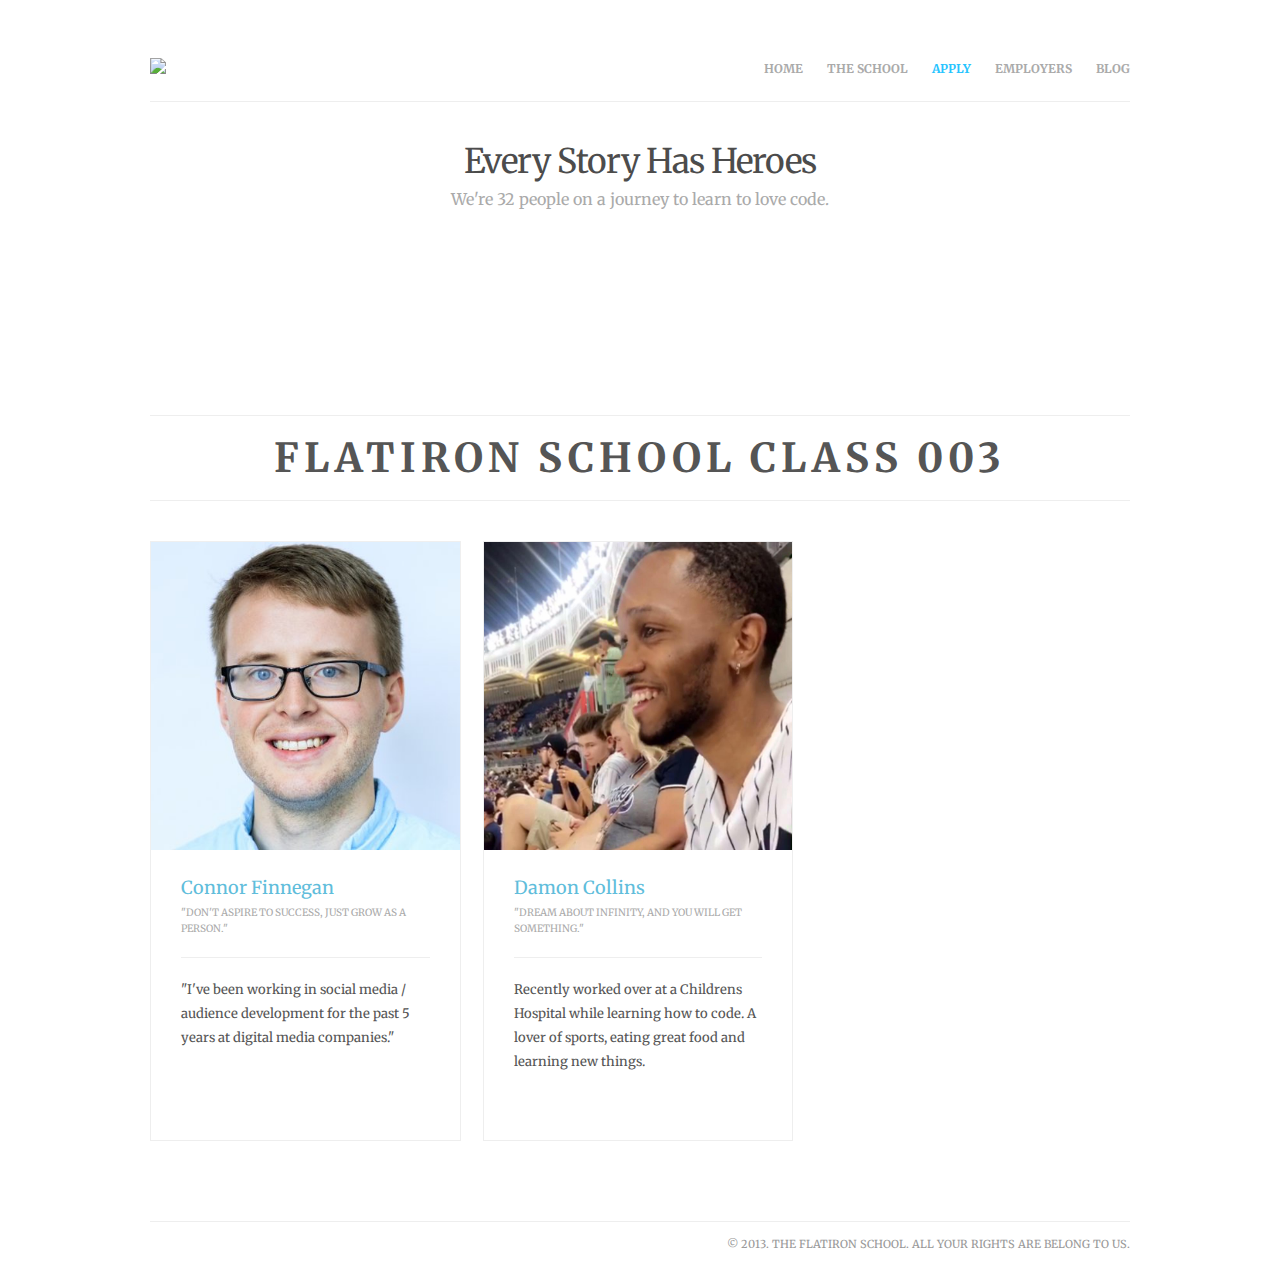
==== commit 6bbd3602: "Merge 87dc04317edb0f5aa957e3b5d82c2b64a6409177 into 3c86e79e1567628197c9a10f3d500b9fb7818a06" ====
--- a/index.html
+++ b/index.html
@@ -50,7 +50,7 @@
                 <ul class="sub-menu">
                   <li><a href="http://flatironschool.com/events">Events</a></li>
                   <li><a href="http://flatironschool.com/contact">Contact</a></li>
-                  <li><a href="/students/chris_benedict.html">Students</a></li>
+                  <li><a href="http://students.flatironschool.com/">Students</a></li>
                 </ul>
 
               </li>
@@ -77,7 +77,7 @@
       <!-- Begin Title Content -->
       <div class="page-title">
         <h2>Every Story Has Heroes</h2>
-        <h3>We're 22 people on a journey to learn to love code.</h3>
+        <h3>We're 32 people on a journey to learn to love code.</h3>
       </div>
       <!-- End Title Content -->
 
@@ -85,7 +85,7 @@
       <div id="random-full-width-content" class="this-div-is-just-a-helpful-container">
         <div class="section section-services student-index">
           <div class="section-title">
-            <span>Flatiron School Class 111918</span>
+            <span>Flatiron School Class 003</span>
           </div>
         </div>
 
@@ -97,28 +97,56 @@
               <!-- Begin Student 1 -->
               <li class="home-blog-post">
                 <div class="blog-thumb">
-                  <a href="students/chris-benedict.html">
-                    <img width="304" height="304" class="prof-image" src="img/students/chris_benedict.png" class="attachment-blog-thumb wp-post-image" alt="student_name">
+                  <a href="students/connor_finnegan.html">
+                    <img width="304" height="304" class="prof-image" src="img/students/connor_finnegan.jpg" class="attachment-blog-thumb wp-post-image" alt="connor_finnegan">
                   </a>
                 </div>
 
                 <div class="blog-title">
                   <div class="big-comment">
                     <h3>
-                      <a href="students/chris-benedict.html">Chris Benedict</a>
+                      <a href="students/connor_finnegan.html">Connor Finnegan</a>
                     </h3>
                   </div>
-                  <p class="home-blog-post-meta">To infinity, and beyond! --Buzz Lightear</p>
+                  <p class="home-blog-post-meta">"Don't aspire to success, just grow as a person."</p>
                 </div>
                 <div class="clear"></div>
 
                 <div class="excerpt">
-                  <p>Excerpt.</p>
+                  <p>"I've been working in social media / audience development for the past 5 years at digital media companies."</p>
                 </div>
                 <div class="clear"></div>
               </li>
               <!-- End Student 1 -->
+
+              <!-- Begin Student 2 -->
+              <li class="home-blog-post">
+                <div class="blog-thumb">
+                  <a href="students/damon_collins.html">
+                    <img width="304" height="304" class="prof-image" src="img/students/damon_collins_profile.jpg" class="attachment-blog-thumb wp-post-image" alt="student_name">
+                  </a>
+                </div>
+
+                <div class="blog-title">
+                  <div class="big-comment">
+                    <h3>
+                      <a href="students/damon_collins.html">Damon Collins</a>
+                    </h3>
+                  </div>
+                  <p class="home-blog-post-meta">"Dream about infinity, and you will get something."</p>
+                </div>
+                <div class="clear"></div>
+
+                <div class="excerpt">
+                  <p>Recently worked over at a Childrens Hospital while learning how to code. A lover of sports, eating great food and learning new things.</p>
+                </div>
+                <div class="clear"></div>
+              </li>
+              <!-- End Student 2 -->
+
+
               <!-- Duplicate li code block above to place more students here -->
+
             </ul>
           </div>
         </div>
@@ -130,6 +158,8 @@
     <!-- End Content -->
   </div>
   <!-- End Main Wrapper -->
+
+
 
   <!-- Begin Footer -->
   <div class="footer">
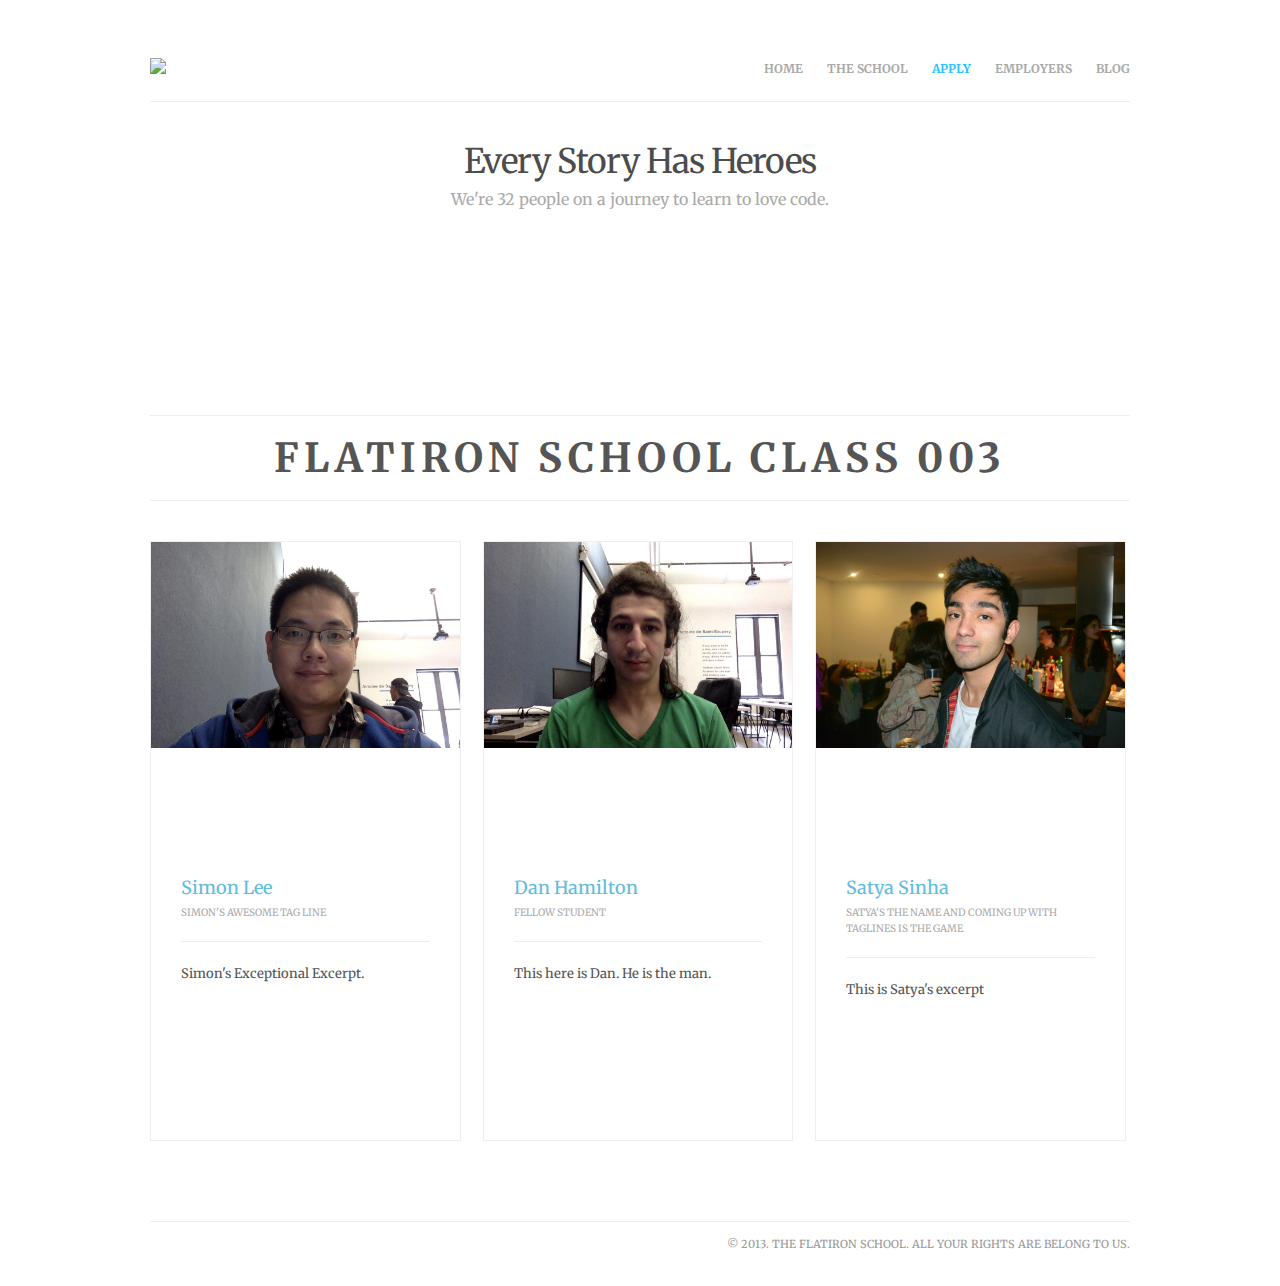
==== commit dc24ad39: "Merge ac0fc71a4b2888cbe6f5bb8bff1afd2f35ebe907 into 3c86e79e1567628197c9a10f3d500b9fb7818a06" ====
--- a/index.html
+++ b/index.html
@@ -97,23 +97,23 @@
               <!-- Begin Student 1 -->
               <li class="home-blog-post">
                 <div class="blog-thumb">
-                  <a href="students/connor_finnegan.html">
-                    <img width="304" height="304" class="prof-image" src="img/students/connor_finnegan.jpg" class="attachment-blog-thumb wp-post-image" alt="connor_finnegan">
+                  <a href="students/simon_lee.html">
+                    <img width="304" height="304" class="prof-image" src="img/students/Simon_Lee_Photo.jpg" class="attachment-blog-thumb wp-post-image" alt="student_name">
                   </a>
                 </div>
 
                 <div class="blog-title">
                   <div class="big-comment">
                     <h3>
-                      <a href="students/connor_finnegan.html">Connor Finnegan</a>
+                      <a href="students/student_name.html">Simon Lee</a>
                     </h3>
                   </div>
-                  <p class="home-blog-post-meta">"Don't aspire to success, just grow as a person."</p>
+                  <p class="home-blog-post-meta">Simon's Awesome Tag Line</p>
                 </div>
                 <div class="clear"></div>
 
                 <div class="excerpt">
-                  <p>"I've been working in social media / audience development for the past 5 years at digital media companies."</p>
+                  <p>Simon's Exceptional Excerpt.</p>
                 </div>
                 <div class="clear"></div>
               </li>
@@ -122,27 +122,53 @@
               <!-- Begin Student 2 -->
               <li class="home-blog-post">
                 <div class="blog-thumb">
-                  <a href="students/damon_collins.html">
-                    <img width="304" height="304" class="prof-image" src="img/students/damon_collins_profile.jpg" class="attachment-blog-thumb wp-post-image" alt="student_name">
+                  <a href="students/student_name.html">
+                    <img width="304" height="304" class="prof-image" src="img/students/dan_pic.jpg" class="attachment-blog-thumb wp-post-image" alt="student_name">
                   </a>
                 </div>
 
                 <div class="blog-title">
                   <div class="big-comment">
                     <h3>
-                      <a href="students/damon_collins.html">Damon Collins</a>
+                      <a href="students/student_name.html">Dan Hamilton</a>
                     </h3>
                   </div>
-                  <p class="home-blog-post-meta">"Dream about infinity, and you will get something."</p>
+                  <p class="home-blog-post-meta">Fellow Student</p>
                 </div>
                 <div class="clear"></div>
 
                 <div class="excerpt">
-                  <p>Recently worked over at a Childrens Hospital while learning how to code. A lover of sports, eating great food and learning new things.</p>
+                  <p>This here is Dan. He is the man.</p>
                 </div>
                 <div class="clear"></div>
               </li>
               <!-- End Student 2 -->
+
+              <!-- Begin Student 3 -->
+              <li class="home-blog-post">
+                <div class="blog-thumb">
+                  <a href="students/student_name.html">
+                    <img width="304" height="304" class="prof-image" src="img/students/satya_sinha_index_profile.jpg" class="attachment-blog-thumb wp-post-image" alt="student_name">
+                  </a>
+                </div>
+
+                <div class="blog-title">
+                  <div class="big-comment">
+                    <h3>
+                      <a href="students/student_name.html">Satya Sinha</a>
+                    </h3>
+                  </div>
+                  <p class="home-blog-post-meta">Satya's the name and coming up with taglines is the game</p>
+                </div>
+                <div class="clear"></div>
+
+                <div class="excerpt">
+                  <p>This is Satya's excerpt</p>
+                </div>
+                <div class="clear"></div>
+              </li>
+              <!-- End Student 3 -->
+
 
 
               <!-- Duplicate li code block above to place more students here -->
